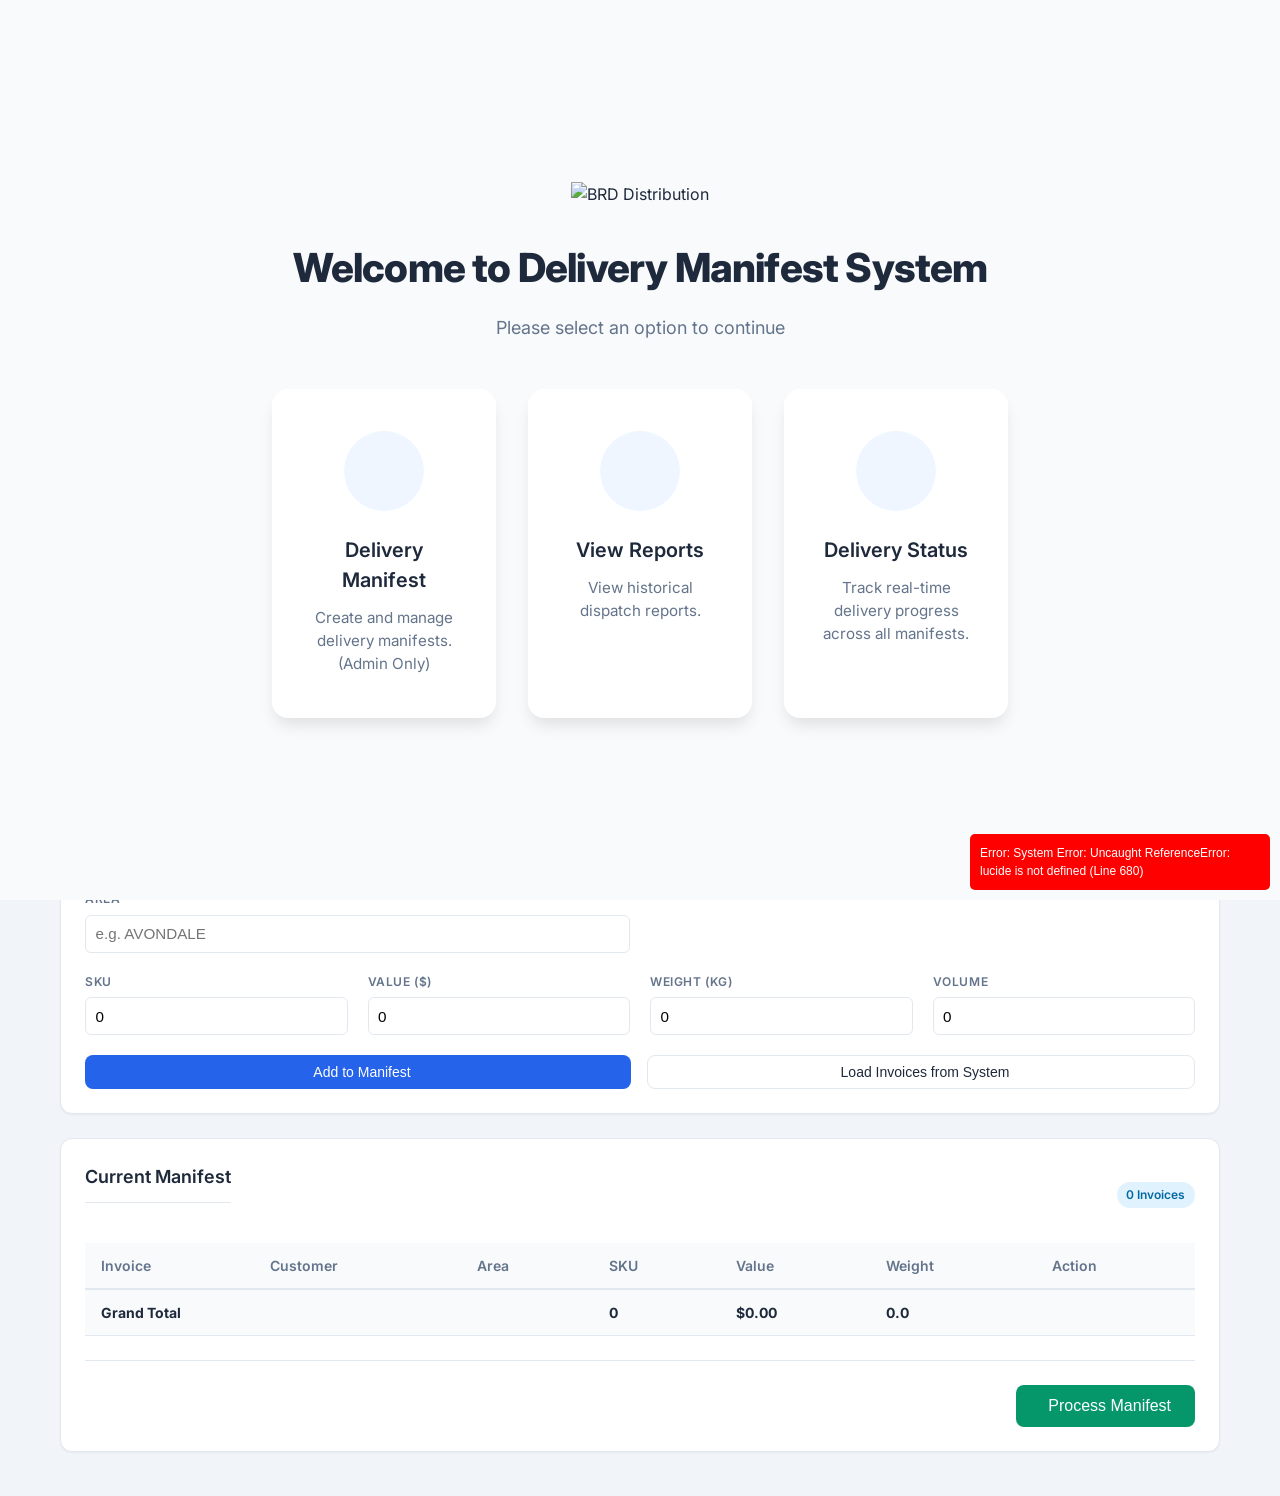
==== index.html @ 80045d3e "feat: add delivery_mode to customer routes and bulk manifest confirm Phase 2 — delivery_mode (INTERN" ====
<!DOCTYPE html>
<html lang="en">

<head>
    <meta charset="UTF-8">
    <meta name="viewport" content="width=device-width, initial-scale=1.0">
    <title>Delivery Manifest System</title>
    <!-- Modern Font -->
    <link rel="preconnect" href="https://fonts.googleapis.com">
    <link rel="preconnect" href="https://fonts.gstatic.com" crossorigin>
    <link href="https://fonts.googleapis.com/css2?family=Inter:wght@400;500;600;700&display=swap" rel="stylesheet">
    <!-- ExcelJS Library -->
    <script src="https://cdnjs.cloudflare.com/ajax/libs/exceljs/4.3.0/exceljs.min.js"></script>
    <!-- Icons -->
    <script src="https://unpkg.com/lucide@latest"></script>
    <!-- Custom Styles -->
    <link rel="stylesheet" href="style.css">
    <link rel="stylesheet" href="dev_mode.css">
</head>

<body>
    <div class="app-container">
        <header class="app-header">
            <div class="header-content branding">
                <div class="logo-box">
                    <img src="logo.png" alt="Company Logo" class="logo-img">
                </div>
                <div class="title-box">
                    <h1>BRD DISTRIBUTION</h1>
                    <span class="subtitle">Delivery Manifest System</span>
                </div>
            </div>
            <div class="header-actions">
                <button id="settings-btn" class="btn btn-secondary" onclick="window.location.href='settings.html'">
                    <i data-lucide="settings"></i> Settings
                </button>
                <button id="dispatch-report-btn" class="btn btn-secondary">
                    <i data-lucide="truck"></i> Dispatch Report
                </button>
                <button id="outstanding-orders-btn" class="btn btn-secondary">
                    <i data-lucide="alert-circle"></i> Outstanding Orders
                </button>
                <button id="delivery-status-btn" class="btn btn-secondary"
                        onclick="window.location.href='delivery_status.html'">
                    <i data-lucide="map-pin"></i> Delivery Status
                </button>
                <button id="view-reports-btn" class="btn btn-secondary">
                    <i data-lucide="file-bar-chart-2"></i> View Reports
                </button>
                <button id="reset-btn" class="btn btn-danger">
                    <i data-lucide="refresh-cw"></i> Reset System
                </button>
                <button id="logout-btn" class="btn btn-secondary">
                    <i data-lucide="log-out"></i> Logout
                </button>
            </div>
        </header>

        <main class="main-content">
            <!-- Header Information Section -->
            <section class="card form-section">
                <h2><i data-lucide="file-spreadsheet"></i> Route Details</h2>
                <div class="grid-form">
                    <div class="form-group">
                        <label for="manifest-number">Manifest Number</label>
                        <input type="text" id="manifest-number" readonly class="auto-generated">
                    </div>
                    <div class="form-group">
                        <label for="date">Date</label>
                        <input type="date" id="date">
                    </div>
                    <div class="form-group">
                        <label for="reg-number">Registration #</label>
                        <select id="reg-number">
                            <option value="">Select Truck</option>
                        </select>
                    </div>
                    <div class="form-group" style="align-self: end;">
                        <button id="load-invoices-btn" class="btn btn-primary" type="button">
                            <i data-lucide="file-search"></i> Load Invoices
                        </button>
                    </div>
                </div>

                <div class="grid-form three-col">
                    <div class="form-group">
                        <label for="driver">Driver Name</label>
                        <select id="driver">
                            <option value="">Select Driver</option>
                        </select>
                    </div>
                    <div class="form-group">
                        <label for="assistant">Assistant Name</label>
                        <select id="assistant">
                            <option value="">Select Assistant</option>
                        </select>
                    </div>
                    <div class="form-group">
                        <label for="checker">Checker Name</label>
                        <select id="checker">
                            <option value="">Select Checker</option>
                        </select>
                    </div>
                </div>

                <div class="grid-form four-col">
                    <div class="form-group">
                        <label for="pallets-brown">Pallets (Brown)</label>
                        <input type="number" id="pallets-brown" value="0">
                    </div>
                    <div class="form-group">
                        <label for="pallets-blue">Pallets (Blue)</label>
                        <input type="number" id="pallets-blue" value="0">
                    </div>
                    <div class="form-group">
                        <label for="crates">Crates</label>
                        <input type="number" id="crates" value="0">
                    </div>
                    <div class="form-group">
                        <label for="mileage">Mileage</label>
                        <input type="number" id="mileage" value="0">
                    </div>
                </div>
            </section>

            <!-- Add Order Section -->
            <section class="card form-section">
                <h2><i data-lucide="package-plus"></i> Add Invoice / Order</h2>
                <div class="grid-form">
                    <div class="form-group">
                        <label for="invoice-number">Invoice #</label>
                        <input type="text" id="invoice-number" placeholder="Invoice Number">
                    </div>
                    <div class="form-group">
                        <label for="order-number-manual">Order #</label>
                        <input type="text" id="order-number-manual" placeholder="Order Number">
                    </div>
                    <div class="form-group">
                        <label for="invoice-date-manual">Invoice Date</label>
                        <input type="date" id="invoice-date-manual">
                    </div>
                    <div class="form-group">
                        <label for="customer-name">Customer Name</label>
                        <input type="text" id="customer-name" placeholder="Customer Name">
                    </div>
                    <div class="form-group">
                        <label for="order-area">Area</label>
                        <input type="text" id="order-area" placeholder="e.g. AVONDALE">
                    </div>
                </div>
                <div class="grid-form four-col">
                    <div class="form-group">
                        <label for="sku">SKU</label>
                        <input type="number" id="sku" value="0">
                    </div>
                    <div class="form-group">
                        <label for="order-value">Value ($)</label>
                        <input type="number" id="order-value" value="0" step="0.01">
                    </div>
                    <div class="form-group">
                        <label for="weight">Weight (kg)</label>
                        <input type="number" id="weight" value="0" step="0.1">
                    </div>
                    <div class="form-group">
                        <label for="volume">Volume</label>
                        <input type="number" id="volume" value="0" step="0.01">
                    </div>
                </div>
                <div class="button-row">
                    <button id="add-order-btn" class="btn btn-primary">
                        <i data-lucide="plus"></i> Add to Manifest
                    </button>
                    <button id="load-invoices-btn-2" class="btn btn-secondary">
                        <i data-lucide="file-search"></i> Load Invoices from System
                    </button>
                </div>
            </section>

            <!-- Manifest Preview Section -->
            <section class="card preview-section">
                <div class="section-header">
                    <h2>Current Manifest</h2>
                    <span class="badge" id="order-count">0 Invoices</span>
                </div>

                <div class="table-container">
                    <table id="manifest-table">
                        <thead>
                            <tr>
                                <th>Invoice</th>
                                <th>Customer</th>
                                <th>Area</th>
                                <th>SKU</th>
                                <th>Value</th>
                                <th>Weight</th>
                                <th>Action</th>
                            </tr>
                        </thead>
                        <tbody>
                            <!-- Rows will be added here dynamically -->
                        </tbody>
                        <tfoot>
                            <tr class="total-row">
                                <td colspan="3">Grand Total</td>
                                <td id="total-sku">0</td>
                                <td id="total-value">$0.00</td>
                                <td id="total-weight">0</td>
                                <td></td>
                            </tr>
                        </tfoot>
                    </table>
                </div>

                <div class="actions-bar">
                    <button id="print-btn" class="btn btn-success large">
                        <i data-lucide="file-check"></i> Process Manifest
                    </button>
                </div>
            </section>
        </main>

        <!-- Dispatch Report Modal -->
        <div id="reports-modal" class="modal hidden">
            <div class="modal-content modal-large">
                <div class="modal-header">
                    <h2><i data-lucide="file-bar-chart-2"></i> Dispatch Report</h2>
                    <button id="close-modal-btn" class="btn-icon"><i data-lucide="x"></i></button>
                </div>
                <div class="modal-body">
                    <div class="date-range-controls">
                        <div class="date-range-group">
                            <div class="form-group">
                                <label for="report-date-from">From Date</label>
                                <input type="date" id="report-date-from">
                            </div>
                            <div class="form-group">
                                <label for="report-date-to">To Date</label>
                                <input type="date" id="report-date-to">
                            </div>
                            <div class="form-group">
                                <label for="report-route-filter">Route</label>
                                <select id="report-route-filter">
                                    <option value="">All Routes</option>
                                </select>
                            </div>
                            <button id="filter-btn" class="btn btn-primary">
                                <i data-lucide="search"></i> Generate Report
                            </button>
                        </div>
                    </div>
                    <div class="report-view-toggle">
                        <button id="view-dispatched-btn" class="btn btn-secondary active">
                            <i data-lucide="truck"></i> Dispatched Orders
                        </button>
                        <button id="view-outstanding-btn" class="btn btn-secondary">
                            <i data-lucide="alert-circle"></i> Outstanding Orders
                        </button>
                    </div>
                    <div id="report-summary" class="report-summary hidden">
                        <!-- Summary will be inserted here -->
                    </div>
                    <div class="search-filter-container">
                        <div class="search-input-wrapper">
                            <i data-lucide="search"></i>
                            <input type="text" id="report-search"
                                placeholder="Search by invoice number or customer name...">
                            <button id="clear-search-btn" class="btn-icon clear-search hidden">
                                <i data-lucide="x"></i>
                            </button>
                        </div>
                    </div>
                    <div class="table-container">
                        <table id="reports-table">
                            <thead>
                                <tr>
                                    <th>Invoice #</th>
                                    <th>Order #</th>
                                    <th>Manifest #</th>
                                    <th>Truck Reg</th>
                                    <th>Customer Name</th>
                                    <th>Customer #</th>
                                    <th>Invoice Date</th>
                                    <th>Date Dispatched</th>
                                    <th>Driver Name</th>
                                    <th>Driver Assistant</th>
                                    <th>Checker Name</th>
                                </tr>
                            </thead>
                            <tbody id="reports-list">
                                <!-- Reports loaded here -->
                            </tbody>
                        </table>
                    </div>
                </div>
                <div class="modal-actions">
                    <span id="report-count">0 invoices found</span>
                    <div class="action-buttons">

                        <button id="export-report-btn" class="btn btn-success">
                            <i data-lucide="file-spreadsheet"></i> Export to Excel
                        </button>
                    </div>
                </div>
            </div>
        </div>

    </div>

    <!-- Invoice Selection Modal -->
    <div id="invoice-modal" class="modal hidden">
        <div class="modal-content modal-large">
            <div class="modal-header">
                <h2><i data-lucide="file-stack"></i> Available Invoices</h2>
                <button id="close-invoice-modal-btn" class="btn-icon"><i data-lucide="x"></i></button>
            </div>
            <div class="modal-body">
                <div class="modal-info">
                    <span id="invoice-area-label">Area: All</span>
                    <div class="invoice-filter-group">
                        <label for="invoice-route-filter">Route:</label>
                        <select id="invoice-route-filter">
                            <option value="">All Routes</option>
                        </select>
                    </div>
                    <button id="refresh-invoices-btn" class="btn btn-secondary">
                        <i data-lucide="refresh-cw"></i> Refresh
                    </button>
                </div>
                <div class="search-filter-container">
                    <div class="search-input-wrapper">
                        <i data-lucide="search"></i>
                        <input type="text" id="invoice-search" placeholder="Search by Invoice, Order # or Customer...">
                        <button id="clear-invoice-search-btn" class="btn-icon clear-search hidden">
                            <i data-lucide="x"></i>
                        </button>
                    </div>
                </div>
                <div class="table-container">
                    <table id="invoice-select-table">
                        <thead>
                            <tr>
                                <th><input type="checkbox" id="select-all-invoices"></th>
                                <th>Invoice #</th>
                                <th>Order #</th>
                                <th>Invoice Date</th>
                                <th>Customer</th>
                                <th>Total Value</th>
                                <th>Date Processed</th>
                            </tr>
                        </thead>
                        <tbody id="invoice-select-list">
                            <!-- Invoices loaded here -->
                        </tbody>
                    </table>
                </div>
                <div class="modal-actions">
                    <span id="selected-count">0 selected</span>
                    <button id="add-selected-btn" class="btn btn-primary">
                        <i data-lucide="plus"></i> Add Selected to Manifest
                    </button>
                </div>
            </div>
        </div>
    </div>

    <!-- Manifest Preview Modal -->
    <div id="preview-modal" class="modal hidden">
        <div class="modal-content modal-large">
            <div class="modal-header">
                <h2><i data-lucide="file-check"></i> Manifest Preview</h2>
                <button id="close-preview-modal-btn" class="btn-icon"><i data-lucide="x"></i></button>
            </div>
            <div class="modal-body">
                <div class="preview-section">
                    <h3>Manifest Details</h3>
                    <div class="preview-grid">
                        <div class="preview-item">
                            <span class="preview-label">Manifest Number:</span>
                            <span class="preview-value" id="preview-manifest-number"></span>
                        </div>
                        <div class="preview-item">
                            <span class="preview-label">Date:</span>
                            <span class="preview-value" id="preview-date"></span>
                        </div>
                        <div class="preview-item">
                            <span class="preview-label">Registration #:</span>
                            <span class="preview-value" id="preview-reg-number"></span>
                        </div>
                        <div class="preview-item">
                            <span class="preview-label">Driver:</span>
                            <span class="preview-value" id="preview-driver"></span>
                        </div>
                        <div class="preview-item">
                            <span class="preview-label">Assistant:</span>
                            <span class="preview-value" id="preview-assistant"></span>
                        </div>
                        <div class="preview-item">
                            <span class="preview-label">Checker:</span>
                            <span class="preview-value" id="preview-checker"></span>
                        </div>
                        <div class="preview-item">
                            <span class="preview-label">Mileage:</span>
                            <span class="preview-value" id="preview-mileage"></span>
                        </div>
                        <div class="preview-item">
                            <span class="preview-label">Pallets (Brown):</span>
                            <span class="preview-value" id="preview-pallets-brown"></span>
                        </div>
                        <div class="preview-item">
                            <span class="preview-label">Pallets (Blue):</span>
                            <span class="preview-value" id="preview-pallets-blue"></span>
                        </div>
                        <div class="preview-item">
                            <span class="preview-label">Crates:</span>
                            <span class="preview-value" id="preview-crates"></span>
                        </div>
                        <div class="preview-item">
                            <span class="preview-label">Number of Invoices:</span>
                            <span class="preview-value" id="preview-invoice-count"></span>
                        </div>
                    </div>
                </div>

                <div class="preview-section">
                    <h3>Invoice List</h3>
                    <div class="table-container">
                        <table id="preview-table">
                            <thead>
                                <tr>
                                    <th>Invoice</th>
                                    <th>Customer</th>
                                    <th>Area</th>
                                    <th>SKU</th>
                                    <th>Value</th>
                                    <th>Weight</th>
                                </tr>
                            </thead>
                            <tbody id="preview-orders-list">
                                <!-- Orders will be loaded here -->
                            </tbody>
                            <tfoot>
                                <tr class="total-row">
                                    <td colspan="3">Grand Total</td>
                                    <td id="preview-total-sku">0</td>
                                    <td id="preview-total-value">$0.00</td>
                                    <td id="preview-total-weight">0</td>
                                </tr>
                            </tfoot>
                        </table>
                    </div>
                </div>
            </div>
            <div class="modal-actions">
                <button id="cancel-print-btn" class="btn btn-secondary">
                    <i data-lucide="x"></i> Cancel
                </button>
                <button id="confirm-print-btn" class="btn btn-success">
                    <i data-lucide="printer"></i> Confirm & Print Manifest
                </button>
            </div>
        </div>
    </div>


        <!-- Manual Entry / Restore Modal -->
        <div id="manual-entry-modal" class="modal hidden">
            <div class="modal-content modal-medium">
                <div class="modal-header">
                    <h2><i data-lucide="keyboard"></i> Manual Entry / Restore</h2>
                    <button id="close-manual-modal-btn" class="btn-icon"><i data-lucide="x"></i></button>
                </div>
                <div class="modal-body">
                    <!-- Tabs -->
                    <div class="settings-tabs">
                        <button class="settings-tab active" id="tab-manual-entry-btn">Manual Entry</button>
                        <button class="settings-tab" id="tab-restore-history-btn">Restore History</button>
                    </div>

                    <!-- Manual Entry Form -->
                    <div id="manual-entry-view" class="active">
                        <div class="alert-box info">
                            <i data-lucide="info"></i>
                            <span>Use this to add an invoice that wasn't scanned automatically.</span>
                        </div>
                        <div class="grid-form">
                            <div class="form-group">
                                <label for="manual-invoice-number">Invoice Number *</label>
                                <input type="text" id="manual-invoice-number" placeholder="e.g. INV12345">
                            </div>
                            <div class="form-group">
                                <label for="manual-order-number">Order Number *</label>
                                <input type="text" id="manual-order-number" placeholder="e.g. ORD9876">
                            </div>
                            <div class="form-group">
                                <label for="manual-customer-name">Customer Name *</label>
                                <input type="text" id="manual-customer-name" placeholder="e.g. SHOPRITE">
                            </div>
                            <div class="form-group">
                                <label for="manual-customer-number">Customer Account #</label>
                                <input type="text" id="manual-customer-number" placeholder="e.g. C12345">
                            </div>
                            <div class="form-group">
                                <label for="manual-total-value">Total Value *</label>
                                <input type="number" id="manual-total-value" placeholder="0.00" step="0.01">
                            </div>
                            <div class="form-group">
                                <label for="manual-area">Area</label>
                                <input type="text" id="manual-area" placeholder="Optional">
                            </div>
                        </div>
                        <div class="modal-actions" style="justify-content: flex-end; margin-top: 1rem;">
                            <button id="submit-manual-entry-btn" class="btn btn-primary">
                                <i data-lucide="plus"></i> Add Invoice
                            </button>
                        </div>
                    </div>

                    <!-- Restore History View -->
                    <div id="restore-history-view" class="hidden">
                        <div class="alert-box info">
                            <i data-lucide="info"></i>
                            <span>Search for dispatched invoices to put back into the pending list.</span>
                        </div>

                        <div class="search-input-wrapper" style="margin-bottom: 1rem;">
                            <i data-lucide="search"></i>
                            <input type="text" id="restore-search-input"
                                placeholder="Search by Invoice, Manifest, or Customer...">
                        </div>

                        <div class="table-container" style="max-height: 300px;">
                            <table id="restore-table">
                                <thead>
                                    <tr>
                                        <th><input type="checkbox" id="restore-select-all"></th>
                                        <th>Invoice #</th>
                                        <th>Customer</th>
                                        <th>Status</th>
                                        <th>Date</th>
                                    </tr>
                                </thead>
                                <tbody id="restore-list">
                                    <!-- Results go here -->
                                </tbody>
                            </table>
                        </div>

                        <div class="modal-actions">
                            <button id="restore-btn" class="btn btn-primary" disabled>
                                <i data-lucide="rotate-ccw"></i> Restore Selected
                            </button>
                        </div>
                    </div>
                </div>
            </div>
        </div>
    </div>
    </div>

    <!-- Landing Page Overlay -->
    <div id="landing-overlay" class="landing-overlay">
        <div class="landing-content">
            <div class="landing-logo">
                <img src="logo.png" alt="BRD Distribution">
            </div>
            <h1>Welcome to Delivery Manifest System</h1>
            <p>Please select an option to continue</p>

            <div class="landing-actions">
                <div class="landing-card" id="landing-manifest-btn">
                    <div class="icon-box">
                        <i data-lucide="truck"></i>
                    </div>
                    <h3>Delivery Manifest</h3>
                    <p>Create and manage delivery manifests. (Admin Only)</p>
                </div>

                <div class="landing-card" id="landing-report-btn">
                    <div class="icon-box">
                        <i data-lucide="file-bar-chart-2"></i>
                    </div>
                    <h3>View Reports</h3>
                    <p>View historical dispatch reports.</p>
                </div>

                <div class="landing-card" id="landing-delivery-btn"
                     onclick="window.location.href='delivery_status.html'">
                    <div class="icon-box">
                        <i data-lucide="map-pin"></i>
                    </div>
                    <h3>Delivery Status</h3>
                    <p>Track real-time delivery progress across all manifests.</p>
                </div>
            </div>
        </div>
    </div>

    <!-- Admin Login Modal -->
    <div id="login-modal" class="modal hidden" style="z-index: 10001;">
        <div class="modal-content modal-small">
            <div class="modal-header">
                <h2><i data-lucide="lock"></i> User Login</h2>
                <button id="close-login-btn" class="btn-icon"><i data-lucide="x"></i></button>
            </div>
            <div class="modal-body">
                <div class="form-group">
                    <label for="login-username">Username</label>
                    <input type="text" id="login-username" placeholder="Username" autocomplete="username">
                </div>
                <div class="form-group">
                    <label for="login-password">Password</label>
                    <input type="password" id="login-password" placeholder="Password" autocomplete="current-password">
                    <p id="login-error" class="error-text hidden">Incorrect username or password</p>
                    <p id="access-error" class="error-text hidden">Access denied for this area</p>
                </div>
            </div>
            <div class="modal-actions">
                <button id="login-submit-btn" class="btn btn-primary full-width">
                    Login
                </button>
            </div>
        </div>
    </div>

    <!-- Export Options Modal -->
    <div id="export-options-modal" class="modal hidden" style="z-index: 10002;">
        <div class="modal-content modal-small">
            <div class="modal-header">
                <h2><i data-lucide="share"></i> Export Options</h2>
                <button id="close-export-options-btn" class="btn-icon"><i data-lucide="x"></i></button>
            </div>
            <div class="modal-body">
                <p>How would you like to export this report?</p>
                <div class="export-options-grid" style="display: flex; gap: 1rem; margin-top: 1rem;">
                    <button id="export-download-btn" class="landing-card"
                        style="padding: 1.5rem; text-align: center; flex: 1; cursor: pointer; border: 1px solid #e2e8f0;">
                        <div class="icon-box" style="margin: 0 auto 1rem auto; background-color: #f1f5f9;">
                            <i data-lucide="download" style="color: var(--primary-color);"></i>
                        </div>
                        <h3>Download Excel</h3>
                    </button>
                    <button id="export-print-preview-btn" class="landing-card"
                        style="padding: 1.5rem; text-align: center; flex: 1; cursor: pointer; border: 1px solid #e2e8f0;">
                        <div class="icon-box" style="margin: 0 auto 1rem auto; background-color: #f1f5f9;">
                            <i data-lucide="printer" style="color: var(--primary-color);"></i>
                        </div>
                        <h3>Print Report</h3>
                    </button>
                </div>
            </div>
        </div>
    </div>

    <!-- Report Print Preview Modal -->
    <div id="report-preview-modal" class="modal hidden" style="z-index: 10003;">
        <div class="modal-content modal-large">
            <div class="modal-header">
                <h2><i data-lucide="printer"></i> Print Preview</h2>
                <button id="close-report-preview-btn" class="btn-icon"><i data-lucide="x"></i></button>
            </div>
            <div class="modal-body"
                style="background-color: #f8fafc; padding: 2rem; overflow-y: auto; max-height: 80vh;">
                <!-- Printable Content -->
                <div id="printable-report-content" class="printable-sheet">
                    <!-- Report will be rendered here -->
                </div>
            </div>
            <div class="modal-actions">
                <button id="cancel-report-print-btn" class="btn btn-secondary">Cancel</button>
                <button id="confirm-report-print-btn" class="btn btn-primary">
                    <i data-lucide="printer"></i> Print
                </button>
            </div>
        </div>
    </div>

    <script src="auth.js"></script>
    <script src="script.js?v=4"></script>
    <script>
        lucide.createIcons();
    </script>
</body>

</html>
---- style.css ----
:root {
    --primary-color: #2563eb;
    --primary-hover: #1d4ed8;
    --secondary-color: #64748b;
    --success-color: #059669;
    --danger-color: #dc2626;
    --text-dark: #1e293b;
    --text-light: #64748b;
    --bg-color: #f1f5f9;
    --card-bg: #ffffff;
    --border-color: #e2e8f0;
    --shadow-sm: 0 1px 2px 0 rgb(0 0 0 / 0.05);
    --shadow-md: 0 4px 6px -1px rgb(0 0 0 / 0.1), 0 2px 4px -2px rgb(0 0 0 / 0.1);
}

* {
    box-sizing: border-box;
    margin: 0;
    padding: 0;
}

body {
    font-family: 'Inter', sans-serif;
    background-color: var(--bg-color);
    color: var(--text-dark);
    line-height: 1.5;
}

.app-container {
    max-width: 1200px;
    margin: 0 auto;
    padding: 20px;
}

/* Header */
.app-header {
    display: flex;
    justify-content: space-between;
    align-items: center;
    margin-bottom: 2rem;
    background-color: var(--card-bg);
    padding: 1rem 1.5rem;
    border-radius: 0.75rem;
    box-shadow: var(--shadow-md);
    border-left: 5px solid var(--primary-color);
}

.branding {
    display: flex;
    align-items: center;
    gap: 1rem;
}

.logo-box {
    background-color: transparent;
    padding: 0;
    border-radius: 0;
    display: flex;
    align-items: center;
    justify-content: center;
    margin-right: 1rem;
}

.logo-img {
    height: 50px;
    width: auto;
    object-fit: contain;
}

.title-box {
    display: flex;
    flex-direction: column;
}

.app-header h1 {
    font-size: 1.5rem;
    font-weight: 800;
    color: var(--text-dark);
    letter-spacing: -0.02em;
    line-height: 1.1;
}

.subtitle {
    font-size: 0.875rem;
    color: var(--text-light);
    font-weight: 500;
}


.header-actions {
    display: flex;
    gap: 1rem;
}

/* Common UI Elements */
.btn {
    display: inline-flex;
    align-items: center;
    gap: 0.5rem;
    padding: 0.5rem 1rem;
    border-radius: 0.5rem;
    font-weight: 500;
    font-size: 0.875rem;
    cursor: pointer;
    border: none;
    transition: all 0.2s;
}

.btn-primary {
    background-color: var(--primary-color);
    color: white;
}

.btn-primary:hover {
    background-color: var(--primary-hover);
}

.btn-secondary {
    background-color: white;
    border: 1px solid var(--border-color);
    color: var(--text-dark);
}

.btn-secondary:hover {
    background-color: var(--bg-color);
}

.btn-success {
    background-color: var(--success-color);
    color: white;
}

.btn-danger {
    background-color: white;
    border: 1px solid var(--danger-color);
    color: var(--danger-color);
}

.btn-danger:hover {
    background-color: #fee2e2;
}

.btn-icon {
    background: none;
    border: none;
    cursor: pointer;
    color: var(--text-light);
}

.btn-icon:hover {
    color: var(--text-dark);
}

.full-width {
    width: 100%;
    justify-content: center;
}

.large {
    padding: 0.75rem 1.5rem;
    font-size: 1rem;
}

.card {
    background-color: var(--card-bg);
    border-radius: 0.75rem;
    padding: 1.5rem;
    margin-bottom: 1.5rem;
    box-shadow: var(--shadow-sm);
    border: 1px solid var(--border-color);
}

h2 {
    display: flex;
    align-items: center;
    gap: 0.75rem;
    margin-bottom: 1.5rem;
    font-size: 1.125rem;
    font-weight: 600;
    color: var(--text-dark);
    padding-bottom: 0.75rem;
    border-bottom: 1px solid var(--border-color);
}

/* Forms */
.grid-form {
    display: grid;
    grid-template-columns: repeat(2, 1fr);
    gap: 1.25rem;
    margin-bottom: 1.25rem;
}

.grid-form.three-col {
    grid-template-columns: repeat(3, 1fr);
}

.grid-form.four-col {
    grid-template-columns: repeat(4, 1fr);
}

@media (max-width: 768px) {

    .grid-form,
    .grid-form.three-col,
    .grid-form.four-col {
        grid-template-columns: 1fr;
    }
}

.form-group {
    display: flex;
    flex-direction: column;
    gap: 0.4rem;
}

label {
    font-size: 0.75rem;
    font-weight: 600;
    color: var(--text-light);
    text-transform: uppercase;
    letter-spacing: 0.05em;
}

input {
    padding: 0.6rem;
    border-radius: 0.375rem;
    border: 1px solid var(--border-color);
    font-size: 0.95rem;
    transition: border-color 0.2s;
}

input:focus {
    outline: none;
    border-color: var(--primary-color);
    box-shadow: 0 0 0 3px rgba(37, 99, 235, 0.1);
}

/* Table */
.table-container {
    overflow-x: auto;
    overflow-y: auto;
    flex: 1;
    min-height: 0;
}

table {
    width: 100%;
    border-collapse: collapse;
    font-size: 0.875rem;
}

th,
td {
    padding: 0.75rem 1rem;
    text-align: left;
    border-bottom: 1px solid var(--border-color);
}

th {
    background-color: #f8fafc;
    color: var(--text-light);
    font-weight: 600;
}

td {
    color: var(--text-dark);
}

.total-row td {
    background-color: #f8fafc;
    font-weight: 700;
    border-top: 2px solid var(--border-color);
}

.badge {
    background-color: #e0f2fe;
    color: #0369a1;
    padding: 0.25rem 0.6rem;
    border-radius: 9999px;
    font-size: 0.75rem;
    font-weight: 600;
}

.section-header {
    display: flex;
    justify-content: space-between;
    align-items: center;
    margin-bottom: 1rem;
}

.actions-bar {
    display: flex;
    justify-content: flex-end;
    margin-top: 1.5rem;
    padding-top: 1.5rem;
    border-top: 1px solid var(--border-color);
}

/* Modal */
.modal {
    position: fixed;
    top: 0;
    left: 0;
    width: 100%;
    height: 100%;
    background-color: rgba(0, 0, 0, 0.5);
    display: flex;
    justify-content: center;
    align-items: center;
    z-index: 1000;
    opacity: 0;
    visibility: hidden;
    transition: all 0.3s;
}

.modal.visible {
    opacity: 1;
    visibility: visible;
}

.modal-content {
    background-color: white;
    border-radius: 0.75rem;
    width: 90%;
    max-width: 900px;
    max-height: 90vh;
    padding: 0;
    /* Removing padding from container to handle scroll areas better */
    box-shadow: var(--shadow-md);
    display: flex;
    flex-direction: column;
}

.modal-header {
    display: flex;
    justify-content: space-between;
    align-items: center;
    padding: 0.75rem 1.5rem;
    /* Compact padding */
    border-bottom: 1px solid var(--border-color);
    flex-shrink: 0;
}

.modal-body {
    padding: 0.75rem 1.5rem;
    /* Compact padding */
    overflow-y: auto;
    /* Allow scrolling */
    display: flex;
    flex-direction: column;
    flex: 1;
    min-height: 0;
}

.hidden {
    display: none;
}

.filter-controls {
    display: flex;
    gap: 1rem;
    align-items: center;
    margin-bottom: 1rem;
}

.alert-box {
    background-color: #f0fdf4;
    border: 1px solid #bbf7d0;
    color: #166534;
    padding: 1rem;
    border-radius: 0.5rem;
    margin-bottom: 1rem;
    font-size: 1.1rem;
    display: flex;
    align-items: center;
    gap: 0.5rem;
}

/* Input Group - for select + button combos */
.input-group {
    display: flex;
    gap: 0.5rem;
    align-items: stretch;
}

.input-group select {
    flex: 1;
}

.input-group .btn {
    white-space: nowrap;
}

/* Select Styling */
select {
    padding: 0.6rem;
    border-radius: 0.375rem;
    border: 1px solid var(--border-color);
    font-size: 0.95rem;
    background-color: white;
    cursor: pointer;
    transition: border-color 0.2s;
}

select:focus {
    outline: none;
    border-color: var(--primary-color);
    box-shadow: 0 0 0 3px rgba(37, 99, 235, 0.1);
}

/* Large Modal - Full Window Style */
.modal-large {
    width: 99%;
    max-width: 99vw;
    height: 98vh;
    max-height: 98vh;
}

/* Small Modal - Login Style */
.modal-small {
    max-width: 480px;
}

/* Medium Modal - Settings Style - FORCED OVERRIDE */
#manual-entry-modal .modal-content,
.modal-medium {
    width: 95% !important;
    max-width: 1600px !important;
    height: 92vh !important;
    max-height: 92vh !important;
}

/* Modal Info Bar */
.modal-info {
    display: flex;
    justify-content: space-between;
    align-items: center;
    margin-bottom: 1rem;
    padding: 0.75rem 1rem;
    background-color: var(--bg-color);
    border-radius: 0.5rem;
}

.modal-info span {
    font-weight: 600;
    color: var(--text-dark);
}

/* Modal Actions Footer */
.modal-actions {
    display: flex;
    justify-content: space-between;
    align-items: center;
    padding: 0.75rem 1.5rem 1rem;
    /* Compact padding */
    border-top: 1px solid var(--border-color);
    flex-shrink: 0;
    margin-top: 0;
    /* Remove margin as it is now separate */
}

.action-buttons {
    display: flex;
    gap: 0.75rem;
}

#selected-count {
    font-weight: 500;
    color: var(--text-light);
}

/* Checkbox Styling */
input[type="checkbox"] {
    width: 1.1rem;
    height: 1.1rem;
    cursor: pointer;
    accent-color: var(--primary-color);
}

/* Invoice Select Table Sticky Header */
#invoice-select-table th {
    position: sticky;
    top: 0;
    background-color: #f1f5f9;
    /* Slate-100 */
    z-index: 10;
    box-shadow: 0 1px 2px rgba(0, 0, 0, 0.1);
    /* Optional: Visual separation */
}

/* Table row hover for selection */
#invoice-select-table tbody tr:hover {
    background-color: #f8fafc;
}

#invoice-select-table tbody tr.selected {
    background-color: #eff6ff;
}

/* Auto-generated fields styling */
input.auto-generated {
    background-color: #f0f9ff;
    border-color: #0ea5e9;
    color: var(--primary-color);
    font-weight: 600;
    cursor: not-allowed;
}

input.auto-generated:focus {
    box-shadow: none;
}

/* Button row for side-by-side buttons */
.button-row {
    display: flex;
    gap: 1rem;
    margin-top: 1.25rem;
}

.button-row .btn {
    flex: 1;
    justify-content: center;
}

@media (max-width: 768px) {
    .button-row {
        flex-direction: column;
    }
}

/* Date Range Controls */
.date-range-controls {
    background-color: var(--bg-color);
    padding: 0.5rem 1rem;
    /* Compact padding */
    border-radius: 0.5rem;
    margin-bottom: 0.5rem;
    /* Reduced margin */
}

.date-range-group {
    display: flex;
    gap: 1rem;
    align-items: flex-end;
    flex-wrap: wrap;
}

.date-range-group .form-group {
    flex: 1;
    min-width: 150px;
}

.date-range-group .btn {
    height: fit-content;
    white-space: nowrap;
}

/* Report Summary */
.report-summary {
    background: linear-gradient(135deg, #0ea5e9 0%, #2563eb 100%);
    color: white;
    padding: 0.5rem 1.25rem;
    /* Compact padding */
    border-radius: 0.5rem;
    margin-bottom: 0.5rem;
    /* Reduced margin */
    display: flex;
    justify-content: space-between;
    align-items: center;
}

.report-summary.hidden {
    display: none;
}

.report-summary-text {
    font-size: 1rem;
    font-weight: 500;
}

.report-summary-count {
    font-size: 1.25rem;
    /* Slightly smaller font */
    font-weight: 700;
}

/* Dispatch Report Table Enhancements */
#reports-table {
    font-size: 0.8rem;
    /* Smaller font for dense data */
}

#reports-table th {
    position: sticky;
    top: 0;
    background-color: #f8fafc;
    z-index: 10;
    padding: 0.4rem 0.5rem;
    /* Very compact header */
    white-space: nowrap;
}

#reports-table td {
    vertical-align: middle;
    padding: 0.35rem 0.5rem;
    /* Very compact rows */
}

/* Export button hover effect */
#export-report-btn:hover {
    transform: translateY(-1px);
    box-shadow: 0 4px 6px -1px rgb(0 0 0 / 0.1);
}

@media (max-width: 768px) {
    .date-range-group {
        flex-direction: column;
    }

    .date-range-group .form-group {
        width: 100%;
    }

    .date-range-group .btn {
        width: 100%;
        justify-content: center;
    }
}

/* Report View Toggle */
.report-view-toggle {
    display: flex;
    gap: 0.5rem;
    margin-bottom: 0.5rem;
}

.report-view-toggle .btn {
    flex: 1;
    display: flex;
    align-items: center;
    justify-content: center;
    gap: 0.5rem;
}

.report-view-toggle .btn.active {
    background-color: var(--primary-color);
    color: white;
    border-color: var(--primary-color);
}

/* Search Filter */
.search-filter-container {
    margin-bottom: 0.5rem;
    /* Reduced margin */
}

.search-input-wrapper {
    position: relative;
    display: flex;
    align-items: center;
    background-color: white;
    border: 2px solid #cbd5e1;
    /* Stronger border */
    border-radius: 0.5rem;
    padding: 0.5rem 0.75rem;
    transition: all 0.2s;
    box-shadow: 0 4px 6px -1px rgba(0, 0, 0, 0.1), 0 2px 4px -1px rgba(0, 0, 0, 0.06);
    /* Illuminated effect */
}

.search-input-wrapper:focus-within {
    border-color: var(--primary-color);
    box-shadow: 0 0 0 4px rgba(37, 99, 235, 0.2), 0 4px 6px -1px rgba(0, 0, 0, 0.1);
    /* Stronger glow */
}

.search-input-wrapper:hover {
    border-color: #94a3b8;
    /* Darker on hover */
}

.search-input-wrapper i {
    color: var(--text-light);
    margin-right: 0.5rem;
    width: 18px;
    height: 18px;
}

.search-input-wrapper input {
    flex: 1;
    border: none;
    padding: 0;
    font-size: 0.95rem;
}

.search-input-wrapper input:focus {
    outline: none;
    box-shadow: none;
    border: none;
}

.search-input-wrapper .clear-search {
    margin-left: 0.5rem;
    padding: 0.25rem;
}

.search-input-wrapper .clear-search.hidden {
    display: none;
}

/* Preview Modal Styling */
.preview-section {
    margin-bottom: 1.5rem;
}

.preview-section h3 {
    font-size: 1rem;
    font-weight: 600;
    color: var(--text-dark);
    margin-bottom: 1rem;
    padding-bottom: 0.5rem;
    border-bottom: 1px solid var(--border-color);
}

.preview-grid {
    display: grid;
    grid-template-columns: repeat(3, 1fr);
    gap: 1rem;
    margin-bottom: 1rem;
}

@media (max-width: 768px) {
    .preview-grid {
        grid-template-columns: repeat(2, 1fr);
    }
}

@media (max-width: 480px) {
    .preview-grid {
        grid-template-columns: 1fr;
    }
}

.preview-item {
    display: flex;
    flex-direction: column;
    gap: 0.25rem;
}

.preview-label {
    font-size: 0.75rem;
    font-weight: 600;
    color: var(--text-light);
    text-transform: uppercase;
    letter-spacing: 0.05em;
}

.preview-value {
    font-size: 0.95rem;
    font-weight: 500;
    color: var(--text-dark);
    padding: 0.5rem;
    background-color: var(--bg-color);
    border-radius: 0.375rem;
}

#preview-table {
    font-size: 0.875rem;
}

#preview-table th {
    background-color: #f8fafc;
    font-weight: 600;
}

#preview-table .total-row td {
    background-color: #f8fafc;
    font-weight: 700;
    border-top: 2px solid var(--border-color);
}

/* Settings Modal */


.settings-tabs {
    display: flex;
    gap: 0.25rem;
    margin-bottom: 1.5rem;
    border-bottom: 2px solid var(--border-color);
    padding-bottom: 0;
}

.settings-tab {
    padding: 0.75rem 1rem;
    border: none;
    background: none;
    font-size: 0.875rem;
    font-weight: 500;
    color: var(--text-light);
    cursor: pointer;
    border-bottom: 2px solid transparent;
    margin-bottom: -2px;
    transition: all 0.2s;
}

.settings-tab:hover {
    color: var(--text-dark);
    background-color: var(--bg-color);
}

.settings-tab.active {
    color: var(--primary-color);
    border-bottom-color: var(--primary-color);
}


}
}
}


/* Invoice Filter Group */
.invoice-filter-group {
    display: flex;
    align-items: center;
    gap: 0.5rem;
}

.invoice-filter-group label {
    font-size: 0.75rem;
    font-weight: 600;
    color: var(--text-light);
    text-transform: uppercase;
    margin: 0;
}

.invoice-filter-group select {
    min-width: 150px;
    padding: 0.4rem 0.75rem;
    font-size: 0.875rem;
}


/* Landing Page Styles */
.landing-overlay {
    position: fixed;
    top: 0;
    left: 0;
    width: 100%;
    height: 100%;
    background-color: #f8fafc;
    z-index: 9999;
    display: flex;
    justify-content: center;
    align-items: center;
    opacity: 1;
    transition: opacity 0.5s ease-out;
}

.landing-overlay.hidden {
    opacity: 0;
    pointer-events: none;
    z-index: -1;
}

.landing-content {
    text-align: center;
    max-width: 800px;
    padding: 2rem;
}

.landing-logo img {
    height: 80px;
    width: auto;
    margin-bottom: 2rem;
}

.landing-content h1 {
    font-size: 2.5rem;
    font-weight: 800;
    color: var(--text-dark);
    margin-bottom: 1rem;
    letter-spacing: -0.02em;
}

.landing-content p {
    font-size: 1.125rem;
    color: var(--text-light);
    margin-bottom: 3rem;
}

.landing-actions {
    display: flex;
    justify-content: center;
    gap: 2rem;
}

.landing-card {
    background-color: white;
    padding: 2.5rem 2rem;
    border-radius: 1rem;
    box-shadow: 0 10px 15px -3px rgb(0 0 0 / 0.1);
    width: 300px;
    cursor: pointer;
    transition: all 0.3s ease;
    border: 2px solid transparent;
}

.landing-card:hover {
    transform: translateY(-5px);
    box-shadow: 0 20px 25px -5px rgb(0 0 0 / 0.1);
    border-color: var(--primary-color);
}

.landing-card .icon-box {
    background-color: #eff6ff;
    width: 80px;
    height: 80px;
    border-radius: 50%;
    display: flex;
    align-items: center;
    justify-content: center;
    margin: 0 auto 1.5rem;
    color: var(--primary-color);
}

.landing-card .icon-box i {
    width: 40px;
    height: 40px;
}

.landing-card h3 {
    font-size: 1.25rem;
    font-weight: 600;
    color: var(--text-dark);
    margin-bottom: 0.75rem;
}

.landing-card p {
    font-size: 0.95rem;
    color: var(--text-light);
    margin-bottom: 0;
}

/* Guest functionality hiding */
.guest-hidden {
    display: none !important;
}

/* Error text */
.error-text {
    color: var(--danger-color);
    font-size: 0.875rem;
    margin-top: 0.5rem;
}

/* Loading Spinner Animation */
@keyframes spin {
    from {
        transform: rotate(0deg);
    }

    to {
        transform: rotate(360deg);
    }
}

.spin {
    animation: spin 1s linear infinite;
}

/* Button Loading State */
.btn:disabled {
    opacity: 0.7;
    cursor: not-allowed;
}

.btn:disabled:hover {
    transform: none;
    box-shadow: none;
}

/* Loading Overlay */
.loading-overlay {
    position: fixed;
    top: 0;
    left: 0;
    width: 100%;
    height: 100%;
    background-color: rgba(255, 255, 255, 0.8);
    display: flex;
    justify-content: center;
    align-items: center;
    z-index: 9999;
    opacity: 0;
    visibility: hidden;
    transition: all 0.3s;
}

.loading-overlay.visible {
    opacity: 1;
    visibility: visible;
}

.loading-spinner {
    display: flex;
    flex-direction: column;
    align-items: center;
    gap: 1rem;
}

.loading-spinner i {
    width: 48px;
    height: 48px;
    color: var(--primary-color);
    animation: spin 1s linear infinite;
}

.loading-spinner span {
    font-size: 1rem;
    font-weight: 500;
    color: var(--text-dark);
}

@keyframes spin {
    from {
        transform: rotate(0deg);
    }

    to {
        transform: rotate(360deg);
    }
}

.spin {
    animation: spin 1s linear infinite;
}
}

/* Print Preview Styles */
.printable-sheet {
    background: white;
    padding: 40px;
    box-shadow: 0 4px 6px -1px rgba(0, 0, 0, 0.1);
    min-height: 297mm;
    margin: 0 auto;
    width: 210mm;
    color: black;
    font-family: 'Segoe UI', system-ui, sans-serif;
}

.print-header {
    display: flex;
    justify-content: space-between;
    align-items: center;
    border-bottom: 2px solid #334155;
    padding-bottom: 20px;
    margin-bottom: 20px;
}

.print-logo img {
    height: 60px;
}

.print-info {
    text-align: right;
}

.print-table {
    width: 100%;
    border-collapse: collapse;
    font-size: 12px;
}

.print-table th,
.print-table td {
    border: 1px solid #cbd5e1;
    padding: 8px;
    text-align: left;
}

.print-table th {
    background-color: #f1f5f9;
    font-weight: bold;
}

/* Print Media Query */
@media print {
    body * {
        visibility: hidden;
    }

    /* Report Preview Modal */
    #report-preview-modal.visible,
    #preview-modal.visible {
        visibility: visible;
        position: fixed;
        left: 0;
        top: 0;
        width: 100%;
        height: 100%;
        background: white;
        z-index: 99999;
    }

    /* Modal Content Reset */
    #report-preview-modal .modal-content,
    #preview-modal .modal-content {
        width: 100%;
        height: 100%;
        margin: 0;
        border-radius: 0;
        box-shadow: none;
        max-width: none;
        visibility: visible;
    }

    /* Hide UI Elements */
    #report-preview-modal .modal-header,
    #report-preview-modal .modal-actions,
    #preview-modal .modal-header,
    #preview-modal .modal-actions {
        display: none !important;
    }

    /* Body Reset */
    #report-preview-modal .modal-body,
    #preview-modal .modal-body {
        padding: 0 !important;
        background: white !important;
        overflow: visible !important;
        max-height: none !important;
        visibility: visible;
    }

    /* Content Visibility */
    #printable-report-content,
    #printable-report-content *,
    #preview-modal .preview-section,
    #preview-modal .preview-section * {
        visibility: visible;
    }

    #preview-modal .table-container {
        overflow: visible !important;
        max-height: none !important;
    }
}
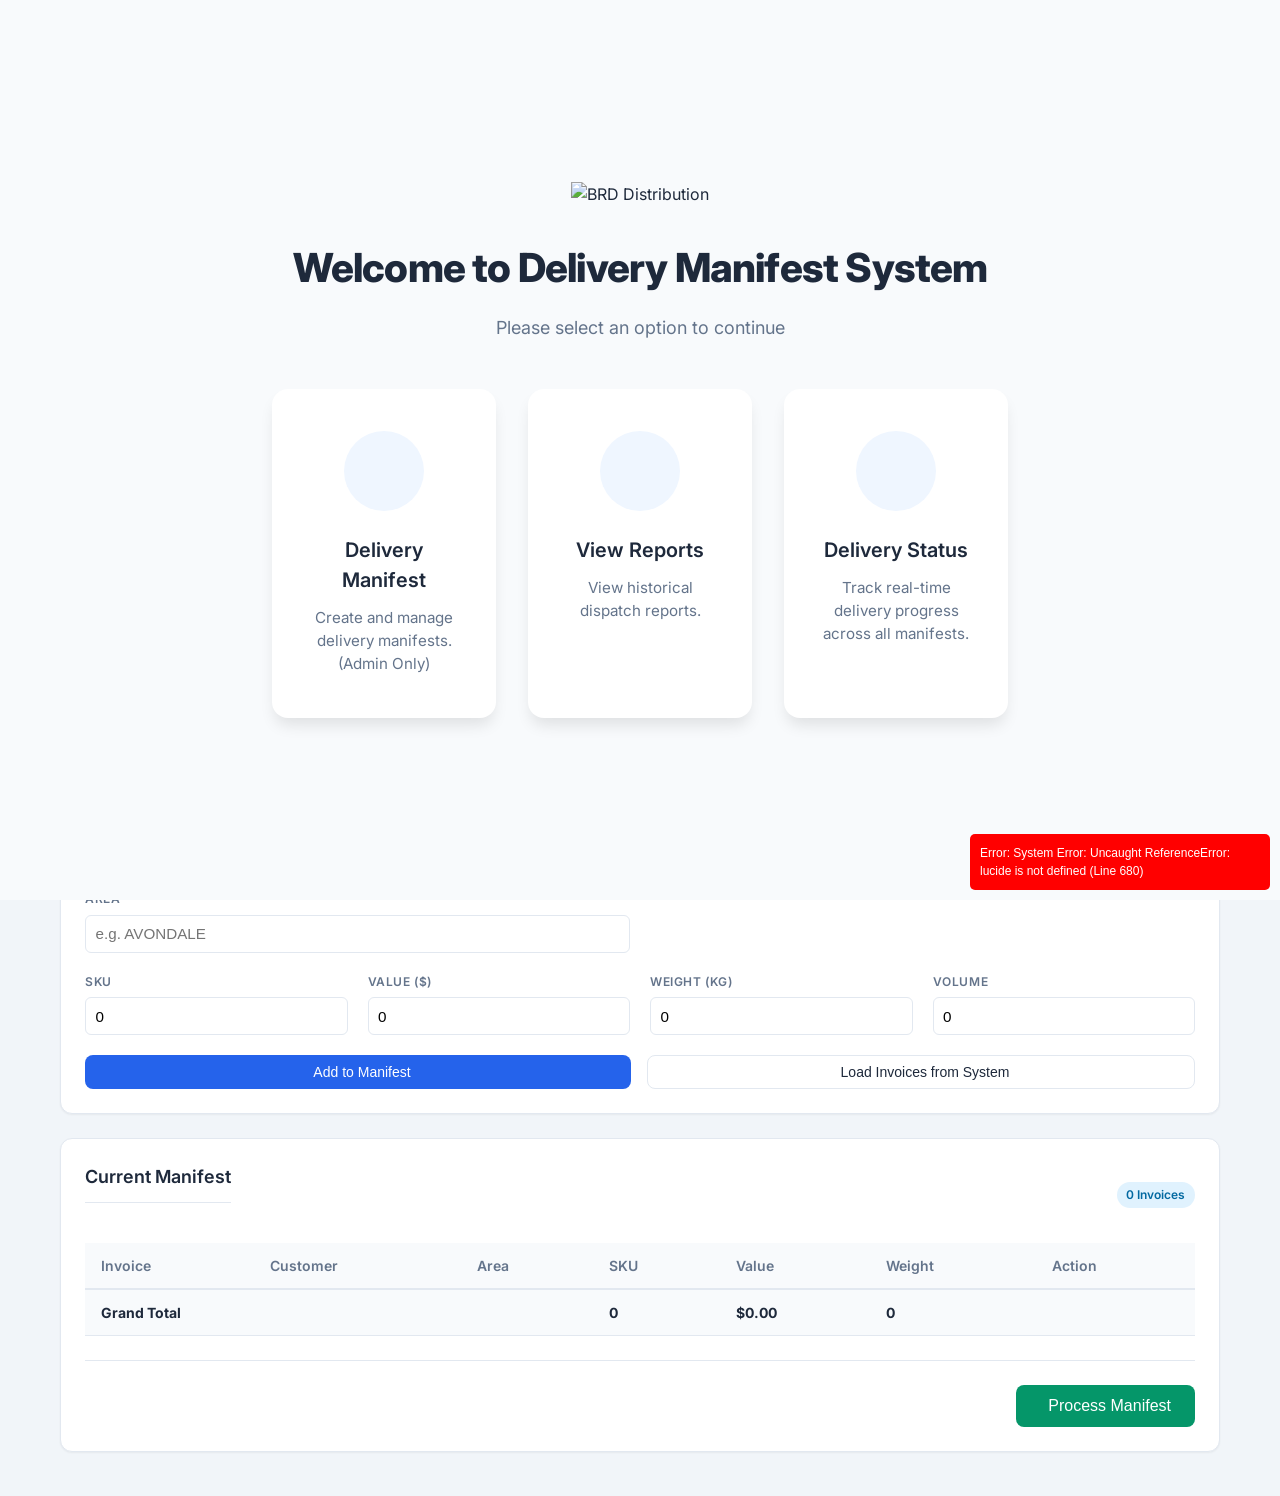
==== commit 1209008b: "fix: hide app shell during auth-pending to eliminate login flash Add body.auth-pending class to inde" ====
--- a/index.html
+++ b/index.html
@@ -18,7 +18,7 @@
     <link rel="stylesheet" href="dev_mode.css">
 </head>
 
-<body>
+<body class="auth-pending">
     <div class="app-container">
         <header class="app-header">
             <div class="header-content branding">
@@ -558,7 +558,7 @@
     </div>
 
     <!-- Landing Page Overlay -->
-    <div id="landing-overlay" class="landing-overlay">
+    <div id="landing-overlay" class="landing-overlay hidden">
         <div class="landing-content">
             <div class="landing-logo">
                 <img src="logo.png" alt="BRD Distribution">
--- a/style.css
+++ b/style.css
@@ -841,6 +841,13 @@
 }
 
 
+/* ── Auth-pending: hide app shell until JS resolves session state ────────── */
+/* Prevents dashboard HTML from flashing before DOMContentLoaded decides     */
+/* whether to show the landing overlay or restore the authenticated UI.       */
+body.auth-pending .app-container {
+    visibility: hidden;
+}
+
 /* Landing Page Styles */
 .landing-overlay {
     position: fixed;
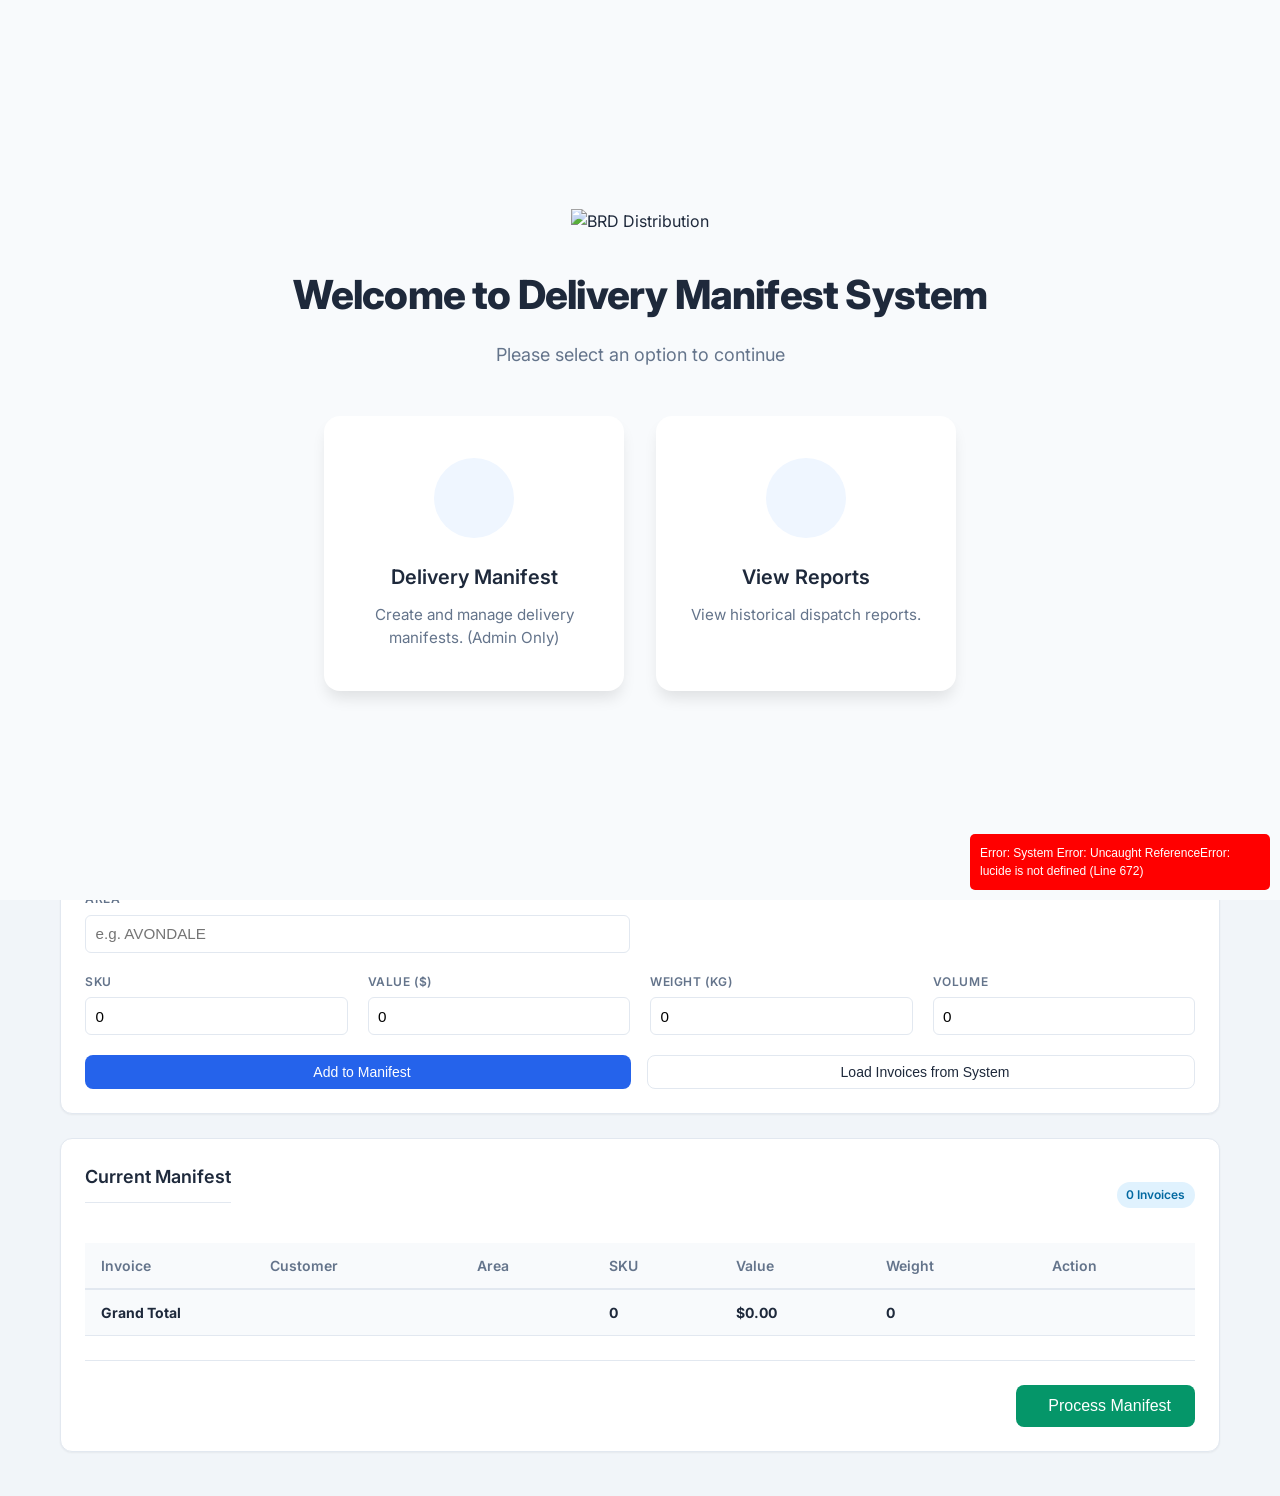
==== commit 2cc01b4c: "feat: remove Delivery Status card from landing page The landing overlay had three cards: Delivery Ma" ====
--- a/index.html
+++ b/index.html
@@ -583,14 +583,6 @@
                     <p>View historical dispatch reports.</p>
                 </div>
 
-                <div class="landing-card" id="landing-delivery-btn"
-                     onclick="window.location.href='delivery_status.html'">
-                    <div class="icon-box">
-                        <i data-lucide="map-pin"></i>
-                    </div>
-                    <h3>Delivery Status</h3>
-                    <p>Track real-time delivery progress across all manifests.</p>
-                </div>
             </div>
         </div>
     </div>
--- a/style.css
+++ b/style.css
@@ -865,6 +865,7 @@
 }
 
 .landing-overlay.hidden {
+    display: none;
     opacity: 0;
     pointer-events: none;
     z-index: -1;
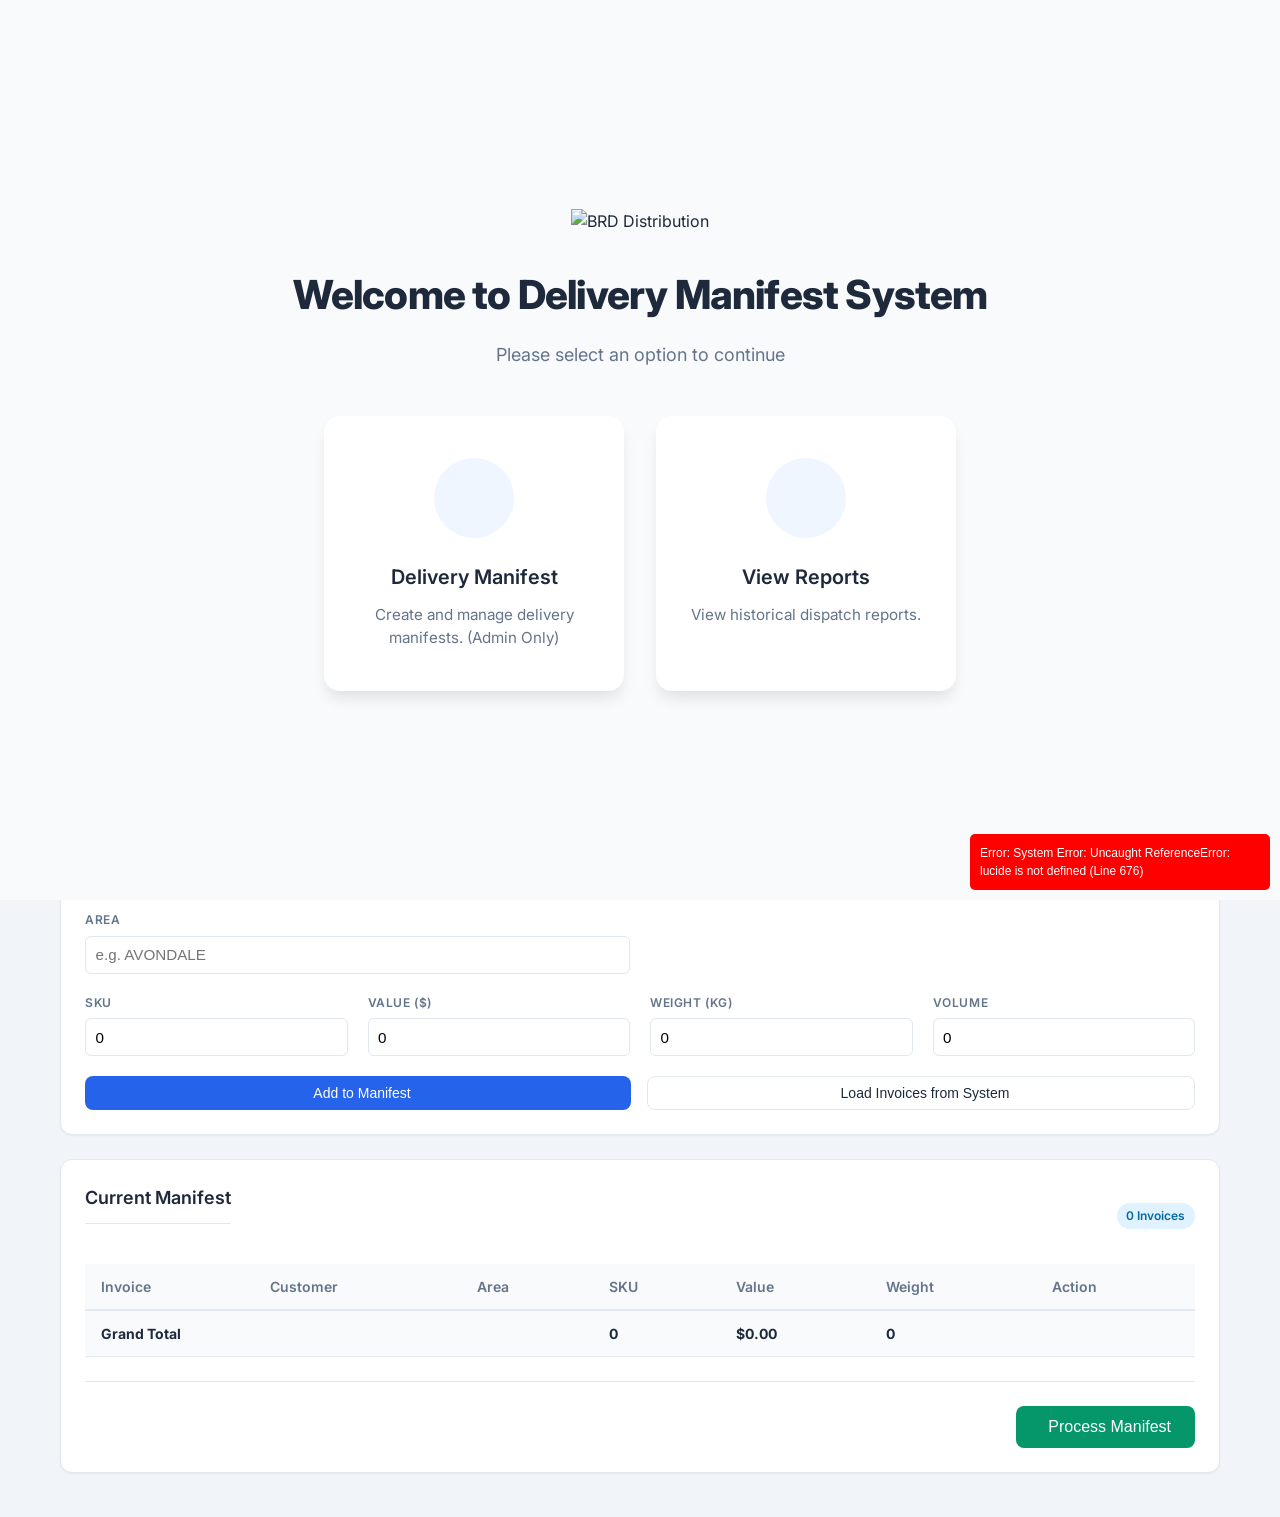
==== commit 538a6384: "feat: Phase 3 analytics dashboard + CSV export - Add analytics.html/css/js: office-only dashboard wi" ====
--- a/index.html
+++ b/index.html
@@ -33,6 +33,9 @@
             <div class="header-actions">
                 <button id="settings-btn" class="btn btn-secondary" onclick="window.location.href='settings.html'">
                     <i data-lucide="settings"></i> Settings
+                </button>
+                <button id="analytics-btn" class="btn btn-secondary">
+                    <i data-lucide="bar-chart-2"></i> Analytics
                 </button>
                 <button id="dispatch-report-btn" class="btn btn-secondary">
                     <i data-lucide="truck"></i> Dispatch Report
@@ -668,6 +671,7 @@
 
     <script src="auth.js"></script>
     <script src="script.js?v=4"></script>
+    <script src="manual_entry.js?v=1"></script>
     <script>
         lucide.createIcons();
     </script>
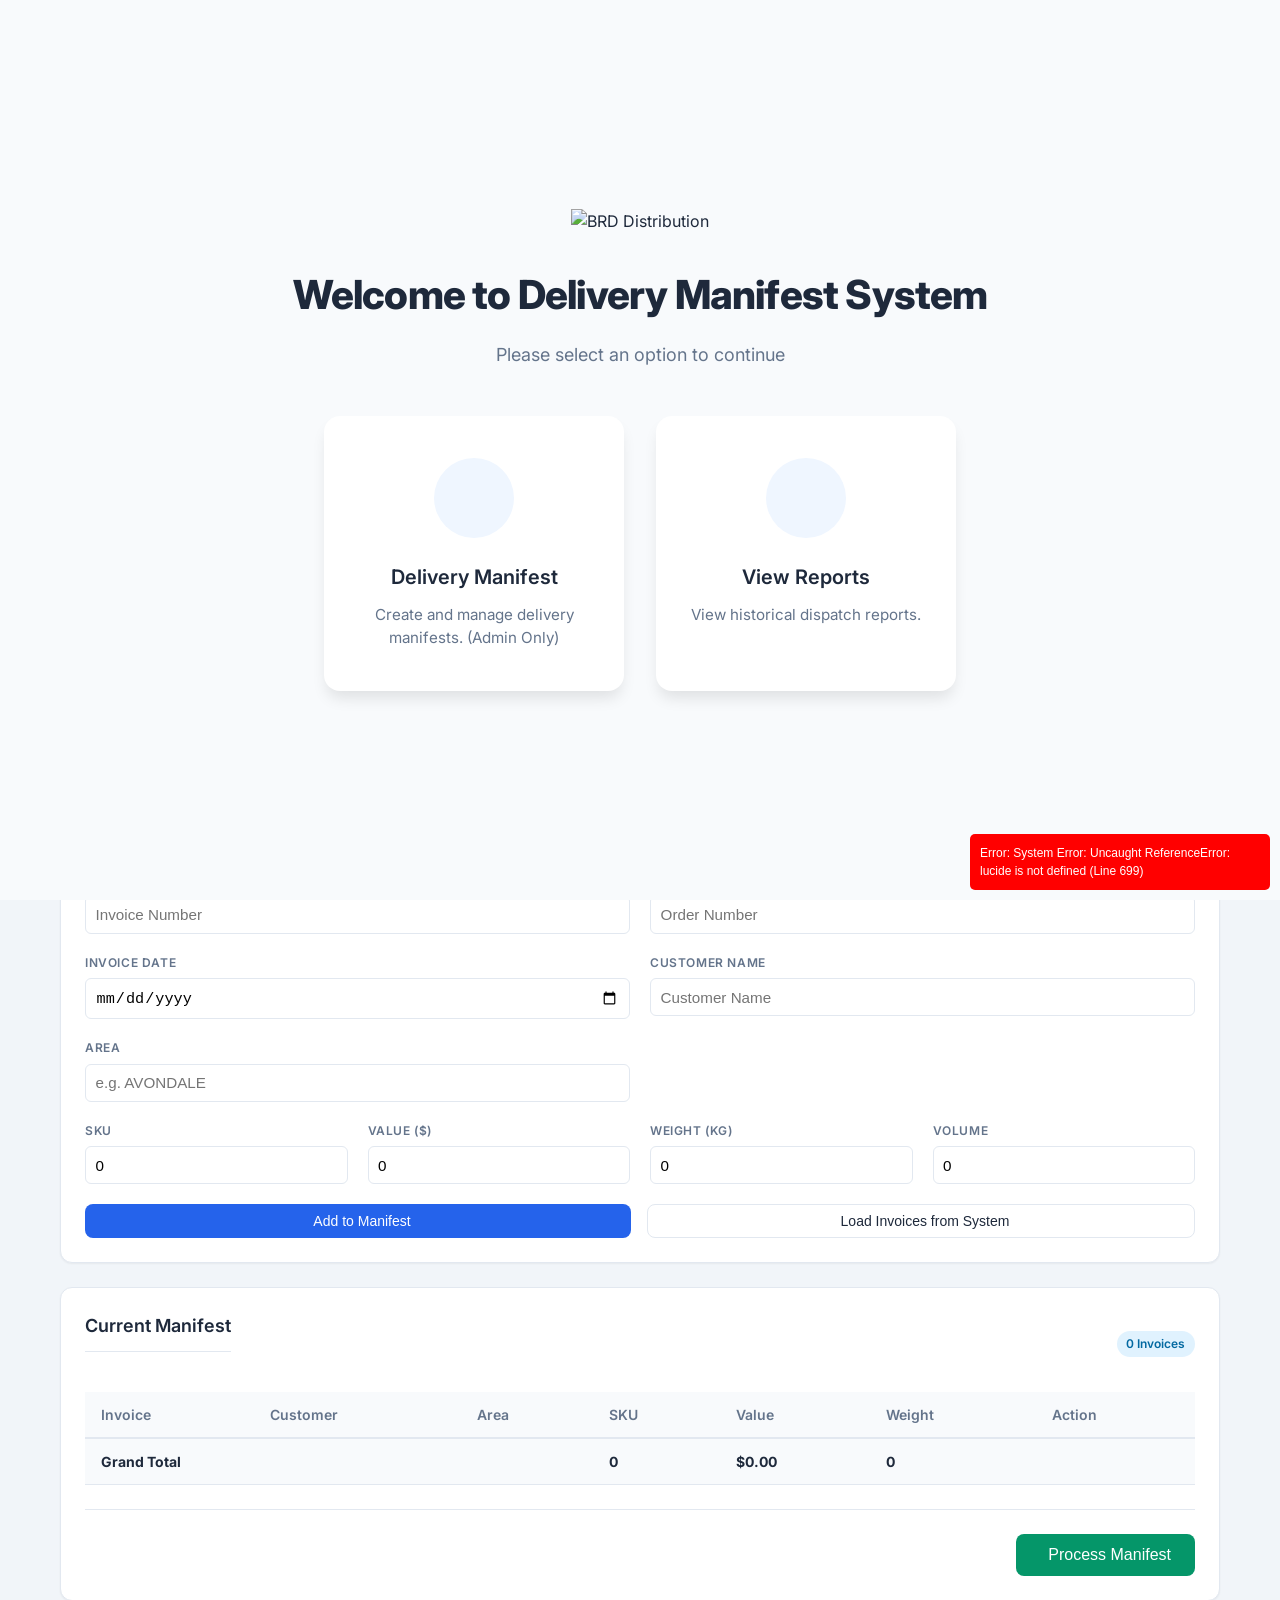
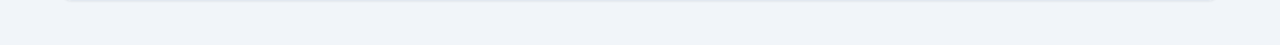
==== commit 07f05b20: "feat: Phase 1+2 UI layout — two-row header, nav labels, page title, form subgroups - Restructured ap" ====
--- a/index.html
+++ b/index.html
@@ -21,16 +21,28 @@
 <body class="auth-pending">
     <div class="app-container">
         <header class="app-header">
-            <div class="header-content branding">
-                <div class="logo-box">
-                    <img src="logo.png" alt="Company Logo" class="logo-img">
-                </div>
-                <div class="title-box">
-                    <h1>BRD DISTRIBUTION</h1>
-                    <span class="subtitle">Delivery Manifest System</span>
-                </div>
-            </div>
-            <div class="header-actions">
+            <!-- Row 1: Branding + Danger/Utility actions -->
+            <div class="header-top">
+                <div class="header-content branding">
+                    <div class="logo-box">
+                        <img src="logo.png" alt="Company Logo" class="logo-img">
+                    </div>
+                    <div class="title-box">
+                        <h1>BRD DISTRIBUTION</h1>
+                        <span class="subtitle">Delivery Manifest System</span>
+                    </div>
+                </div>
+                <div class="header-controls">
+                    <button id="reset-btn" class="btn btn-danger">
+                        <i data-lucide="refresh-cw"></i> Reset System
+                    </button>
+                    <button id="logout-btn" class="btn btn-secondary">
+                        <i data-lucide="log-out"></i> Logout
+                    </button>
+                </div>
+            </div>
+            <!-- Row 2: Main navigation -->
+            <div class="header-nav">
                 <button id="settings-btn" class="btn btn-secondary" onclick="window.location.href='settings.html'">
                     <i data-lucide="settings"></i> Settings
                 </button>
@@ -38,90 +50,101 @@
                     <i data-lucide="bar-chart-2"></i> Analytics
                 </button>
                 <button id="dispatch-report-btn" class="btn btn-secondary">
-                    <i data-lucide="truck"></i> Dispatch Report
+                    <i data-lucide="truck"></i> Dispatch
                 </button>
                 <button id="outstanding-orders-btn" class="btn btn-secondary">
-                    <i data-lucide="alert-circle"></i> Outstanding Orders
+                    <i data-lucide="alert-circle"></i> Orders
                 </button>
                 <button id="delivery-status-btn" class="btn btn-secondary"
                         onclick="window.location.href='delivery_status.html'">
-                    <i data-lucide="map-pin"></i> Delivery Status
+                    <i data-lucide="map-pin"></i> Delivery
                 </button>
                 <button id="view-reports-btn" class="btn btn-secondary">
-                    <i data-lucide="file-bar-chart-2"></i> View Reports
-                </button>
-                <button id="reset-btn" class="btn btn-danger">
-                    <i data-lucide="refresh-cw"></i> Reset System
-                </button>
-                <button id="logout-btn" class="btn btn-secondary">
-                    <i data-lucide="log-out"></i> Logout
+                    <i data-lucide="file-bar-chart-2"></i> Reports
                 </button>
             </div>
         </header>
 
         <main class="main-content">
-            <!-- Header Information Section -->
+            <!-- Page Title -->
+            <div class="page-title-block">
+                <h2>Create Manifest</h2>
+                <p class="page-subtitle">Assign truck, crew, and loading details</p>
+            </div>
+
+            <!-- Route Details Form -->
             <section class="card form-section">
-                <h2><i data-lucide="file-spreadsheet"></i> Route Details</h2>
-                <div class="grid-form">
-                    <div class="form-group">
-                        <label for="manifest-number">Manifest Number</label>
-                        <input type="text" id="manifest-number" readonly class="auto-generated">
-                    </div>
-                    <div class="form-group">
-                        <label for="date">Date</label>
-                        <input type="date" id="date">
-                    </div>
-                    <div class="form-group">
-                        <label for="reg-number">Registration #</label>
-                        <select id="reg-number">
-                            <option value="">Select Truck</option>
-                        </select>
-                    </div>
-                    <div class="form-group" style="align-self: end;">
-                        <button id="load-invoices-btn" class="btn btn-primary" type="button">
-                            <i data-lucide="file-search"></i> Load Invoices
-                        </button>
-                    </div>
-                </div>
-
-                <div class="grid-form three-col">
-                    <div class="form-group">
-                        <label for="driver">Driver Name</label>
-                        <select id="driver">
-                            <option value="">Select Driver</option>
-                        </select>
-                    </div>
-                    <div class="form-group">
-                        <label for="assistant">Assistant Name</label>
-                        <select id="assistant">
-                            <option value="">Select Assistant</option>
-                        </select>
-                    </div>
-                    <div class="form-group">
-                        <label for="checker">Checker Name</label>
-                        <select id="checker">
-                            <option value="">Select Checker</option>
-                        </select>
-                    </div>
-                </div>
-
-                <div class="grid-form four-col">
-                    <div class="form-group">
-                        <label for="pallets-brown">Pallets (Brown)</label>
-                        <input type="number" id="pallets-brown" value="0">
-                    </div>
-                    <div class="form-group">
-                        <label for="pallets-blue">Pallets (Blue)</label>
-                        <input type="number" id="pallets-blue" value="0">
-                    </div>
-                    <div class="form-group">
-                        <label for="crates">Crates</label>
-                        <input type="number" id="crates" value="0">
-                    </div>
-                    <div class="form-group">
-                        <label for="mileage">Mileage</label>
-                        <input type="number" id="mileage" value="0">
+                <!-- Trip Info -->
+                <div class="form-group-section">
+                    <h3 class="form-group-heading">Trip Info</h3>
+                    <div class="grid-form">
+                        <div class="form-group">
+                            <label for="manifest-number">Manifest Number</label>
+                            <input type="text" id="manifest-number" readonly class="auto-generated">
+                        </div>
+                        <div class="form-group">
+                            <label for="date">Date</label>
+                            <input type="date" id="date">
+                        </div>
+                        <div class="form-group">
+                            <label for="reg-number">Registration #</label>
+                            <select id="reg-number">
+                                <option value="">Select Truck</option>
+                            </select>
+                        </div>
+                        <div class="form-group" style="align-self: end;">
+                            <button id="load-invoices-btn" class="btn btn-primary" type="button">
+                                <i data-lucide="file-search"></i> Load Invoices
+                            </button>
+                        </div>
+                    </div>
+                </div>
+
+                <!-- Crew -->
+                <div class="form-group-section">
+                    <h3 class="form-group-heading">Crew</h3>
+                    <div class="grid-form three-col">
+                        <div class="form-group">
+                            <label for="driver">Driver Name</label>
+                            <select id="driver">
+                                <option value="">Select Driver</option>
+                            </select>
+                        </div>
+                        <div class="form-group">
+                            <label for="assistant">Assistant Name</label>
+                            <select id="assistant">
+                                <option value="">Select Assistant</option>
+                            </select>
+                        </div>
+                        <div class="form-group">
+                            <label for="checker">Checker Name</label>
+                            <select id="checker">
+                                <option value="">Select Checker</option>
+                            </select>
+                        </div>
+                    </div>
+                </div>
+
+                <!-- Load Details -->
+                <div class="form-group-section">
+                    <h3 class="form-group-heading">Load Details</h3>
+                    <div class="grid-form four-col">
+                        <div class="form-group">
+                            <label for="pallets-brown">Pallets (Brown)</label>
+                            <input type="number" id="pallets-brown" value="0">
+                        </div>
+                        <div class="form-group">
+                            <label for="pallets-blue">Pallets (Blue)</label>
+                            <input type="number" id="pallets-blue" value="0">
+                        </div>
+                        <div class="form-group">
+                            <label for="crates">Crates</label>
+                            <input type="number" id="crates" value="0">
+                        </div>
+                        <div class="form-group">
+                            <label for="mileage">Mileage</label>
+                            <input type="number" id="mileage" value="0">
+                        </div>
                     </div>
                 </div>
             </section>
--- a/style.css
+++ b/style.css
@@ -35,14 +35,35 @@
 /* Header */
 .app-header {
     display: flex;
-    justify-content: space-between;
-    align-items: center;
+    flex-direction: column;
     margin-bottom: 2rem;
     background-color: var(--card-bg);
-    padding: 1rem 1.5rem;
+    padding: 1.25rem 1.5rem 1rem;
     border-radius: 0.75rem;
     box-shadow: var(--shadow-md);
     border-left: 5px solid var(--primary-color);
+}
+
+.header-top {
+    display: flex;
+    justify-content: space-between;
+    align-items: center;
+    padding-bottom: 0.875rem;
+    border-bottom: 1px solid var(--border-color);
+}
+
+.header-controls {
+    display: flex;
+    gap: 0.75rem;
+    align-items: center;
+}
+
+.header-nav {
+    display: flex;
+    gap: 0.5rem;
+    align-items: center;
+    padding-top: 0.75rem;
+    flex-wrap: wrap;
 }
 
 .branding {
@@ -1045,6 +1066,52 @@
 }
 }
 
+/* Page Title Block */
+.page-title-block {
+    margin-bottom: 1.25rem;
+    padding: 0 0.25rem;
+}
+
+.page-title-block h2 {
+    font-size: 1.375rem;
+    font-weight: 700;
+    color: var(--text-dark);
+    margin-bottom: 0.2rem;
+    border-bottom: none;
+    padding-bottom: 0;
+    display: block;
+}
+
+.page-subtitle {
+    font-size: 0.875rem;
+    color: var(--text-light);
+    font-weight: 400;
+}
+
+/* Form Subgroup Sections */
+.form-group-section {
+    margin-bottom: 1.75rem;
+}
+
+.form-group-section:last-child {
+    margin-bottom: 0;
+}
+
+.form-group-section .grid-form {
+    margin-bottom: 0;
+}
+
+.form-group-heading {
+    font-size: 0.6875rem;
+    font-weight: 700;
+    color: var(--text-light);
+    text-transform: uppercase;
+    letter-spacing: 0.08em;
+    margin-bottom: 0.875rem;
+    padding-bottom: 0.5rem;
+    border-bottom: 1px solid var(--border-color);
+}
+
 /* Print Preview Styles */
 .printable-sheet {
     background: white;
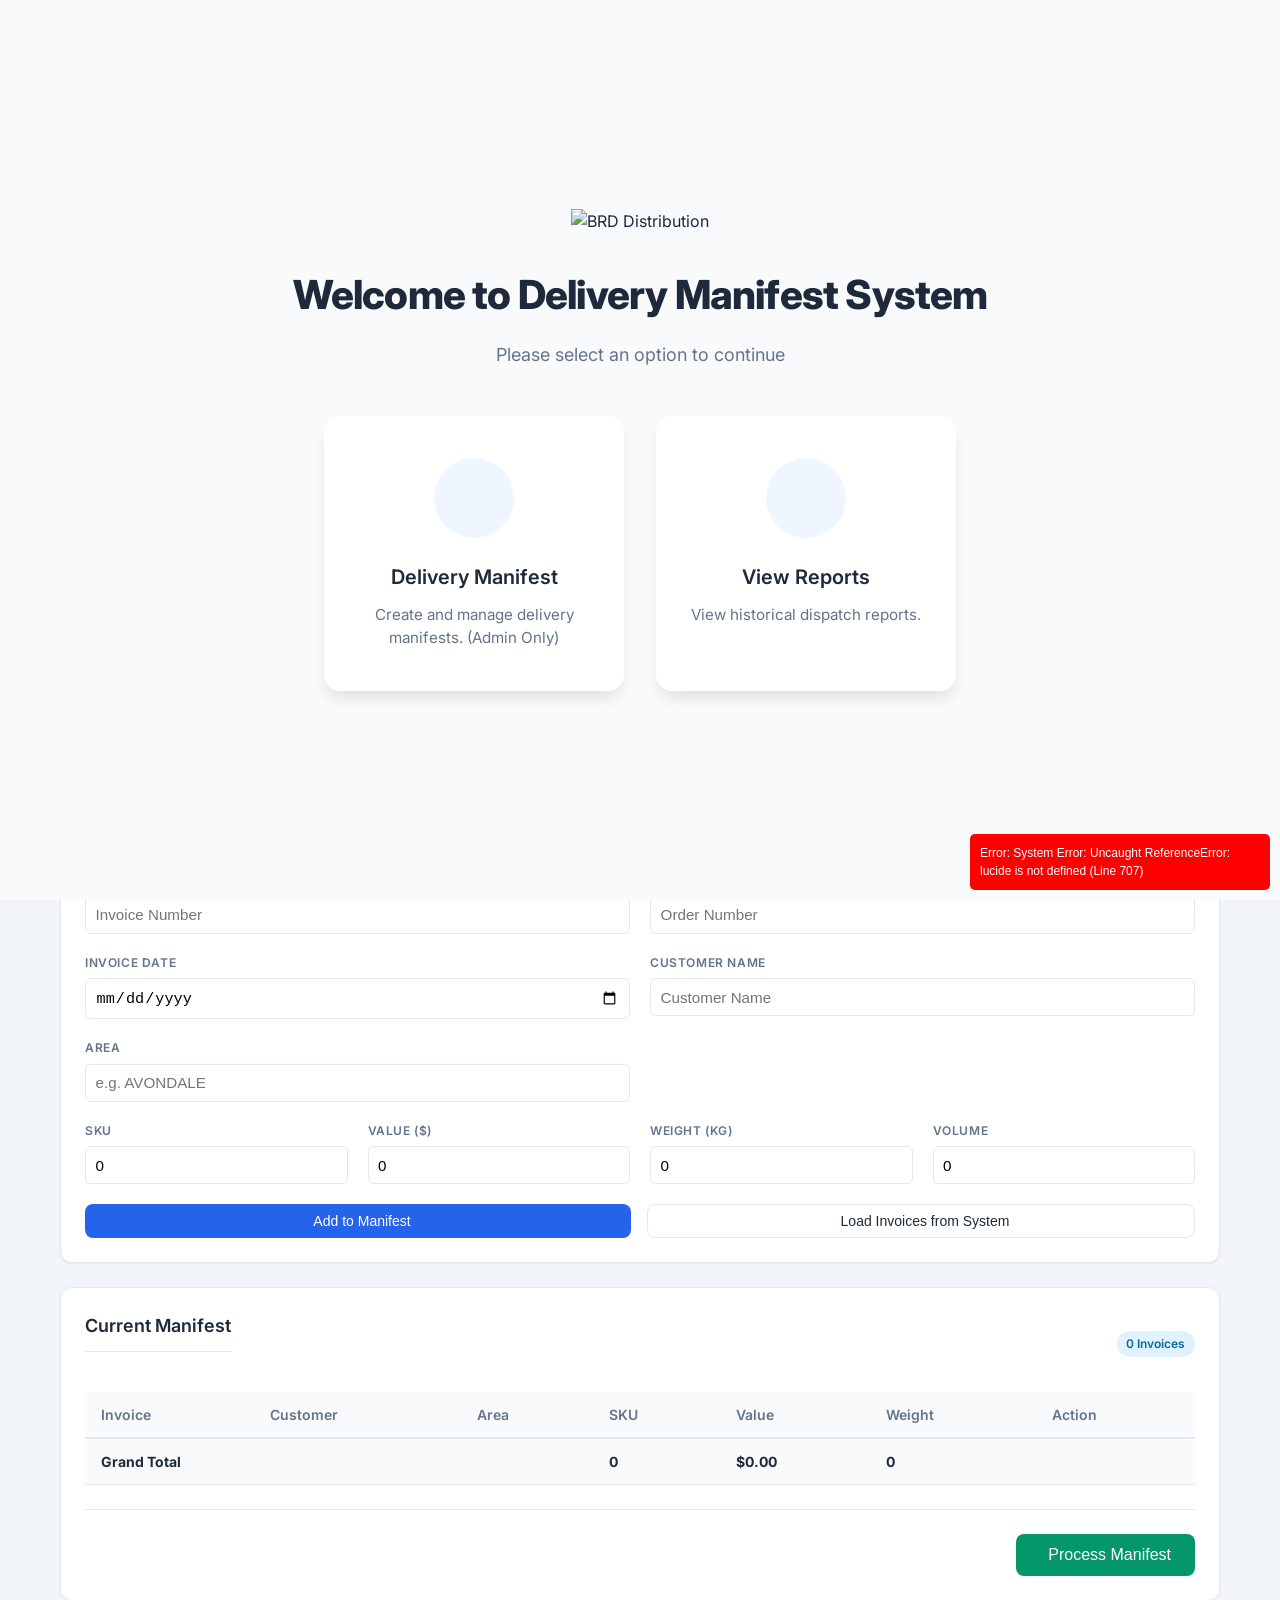
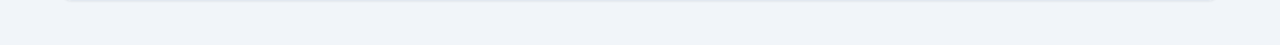
==== commit 554824c0: "feat: add USD/ZWL currency support across parser, storage, analytics, and UI Adds orders.currency / " ====
--- a/index.html
+++ b/index.html
@@ -530,6 +530,13 @@
                                 <input type="number" id="manual-total-value" placeholder="0.00" step="0.01">
                             </div>
                             <div class="form-group">
+                                <label for="manual-currency">Currency *</label>
+                                <select id="manual-currency">
+                                    <option value="USD" selected>USD</option>
+                                    <option value="ZWL">ZWL</option>
+                                </select>
+                            </div>
+                            <div class="form-group">
                                 <label for="manual-area">Area</label>
                                 <input type="text" id="manual-area" placeholder="Optional">
                             </div>
@@ -693,8 +700,9 @@
     </div>
 
     <script src="auth.js"></script>
-    <script src="script.js?v=4"></script>
-    <script src="manual_entry.js?v=1"></script>
+    <script src="currency_utils.js"></script>
+    <script src="script.js?v=5"></script>
+    <script src="manual_entry.js?v=2"></script>
     <script>
         lucide.createIcons();
     </script>
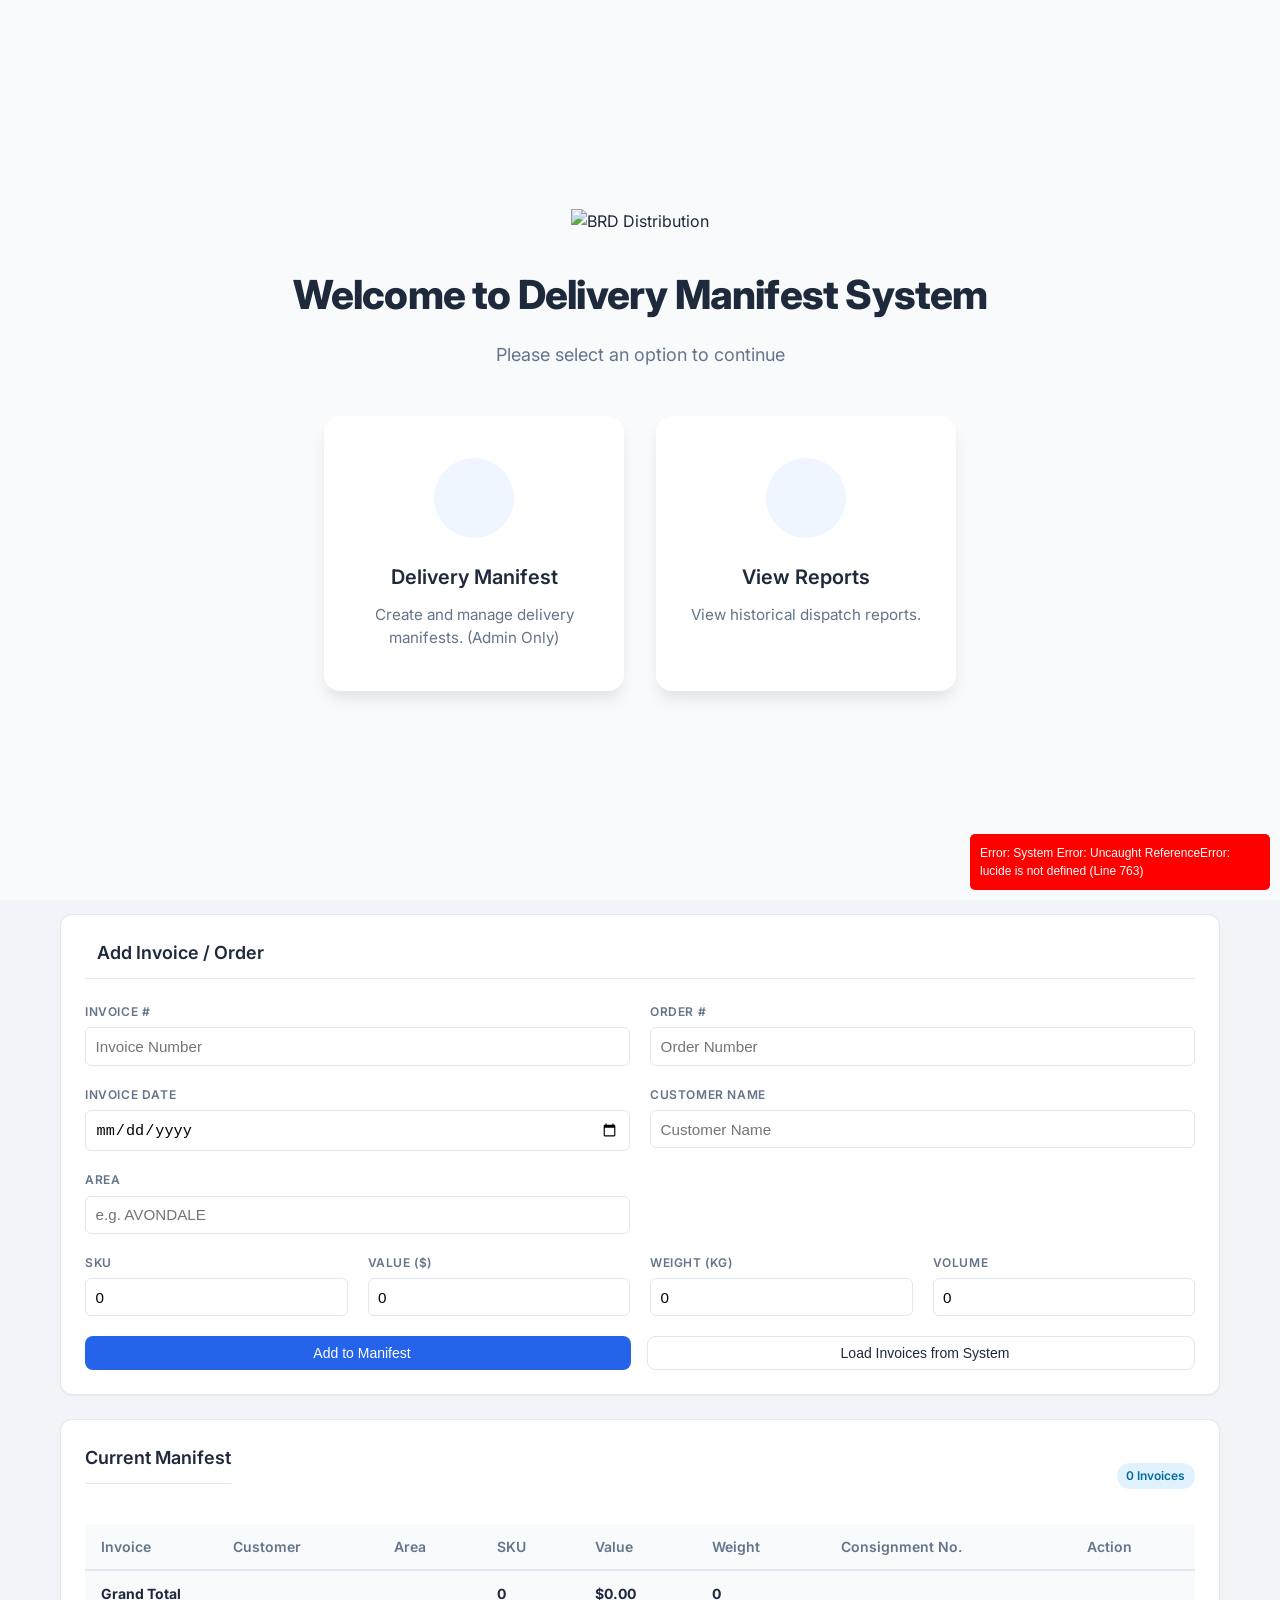
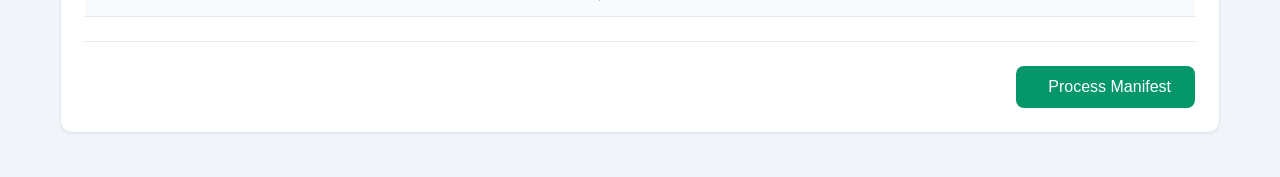
==== commit 1315cd31: "Add Swift/3PL consignment capture and preview display Adds manifest-level Swift/3PL consignment capt" ====
--- a/index.html
+++ b/index.html
@@ -147,6 +147,38 @@
                         </div>
                     </div>
                 </div>
+
+                <!-- 3PL / Swift Consignment Details -->
+                <div class="form-group-section">
+                    <h3 class="form-group-heading">3PL / Swift Consignment Details</h3>
+                    <div class="grid-form">
+                        <div class="form-group">
+                            <label for="delivery-type">Delivery Type</label>
+                            <select id="delivery-type">
+                                <option value="INTERNAL">INTERNAL</option>
+                                <option value="SWIFT_3PL">SWIFT_3PL</option>
+                            </select>
+                        </div>
+                    </div>
+                    <div id="swift-consignment-fields" class="grid-form hidden">
+                        <div class="form-group">
+                            <label for="third-party-provider">3PL Provider</label>
+                            <input type="text" id="third-party-provider" value="Swift">
+                        </div>
+                        <div class="form-group">
+                            <label for="consignment-number">Consignment Number</label>
+                            <input type="text" id="consignment-number" placeholder="Consignment Number">
+                        </div>
+                        <div class="form-group">
+                            <label for="consignment-date">Consignment Date</label>
+                            <input type="date" id="consignment-date">
+                        </div>
+                        <div class="form-group">
+                            <label for="consignment-notes">Consignment Notes</label>
+                            <textarea id="consignment-notes" placeholder="Optional notes"></textarea>
+                        </div>
+                    </div>
+                </div>
             </section>
 
             <!-- Add Order Section -->
@@ -219,6 +251,7 @@
                                 <th>SKU</th>
                                 <th>Value</th>
                                 <th>Weight</th>
+                                <th>Consignment No.</th>
                                 <th>Action</th>
                             </tr>
                         </thead>
@@ -231,6 +264,7 @@
                                 <td id="total-sku">0</td>
                                 <td id="total-value">$0.00</td>
                                 <td id="total-weight">0</td>
+                                <td></td>
                                 <td></td>
                             </tr>
                         </tfoot>
@@ -443,6 +477,28 @@
                         <div class="preview-item">
                             <span class="preview-label">Number of Invoices:</span>
                             <span class="preview-value" id="preview-invoice-count"></span>
+                        </div>
+                    </div>
+                </div>
+
+                <div class="preview-section hidden" id="preview-swift-section">
+                    <h3>3PL / Swift Consignment Details</h3>
+                    <div class="preview-grid">
+                        <div class="preview-item">
+                            <span class="preview-label">Provider:</span>
+                            <span class="preview-value" id="preview-third-party-provider"></span>
+                        </div>
+                        <div class="preview-item">
+                            <span class="preview-label">Consignment No.:</span>
+                            <span class="preview-value" id="preview-consignment-number"></span>
+                        </div>
+                        <div class="preview-item">
+                            <span class="preview-label">Consignment Date:</span>
+                            <span class="preview-value" id="preview-consignment-date"></span>
+                        </div>
+                        <div class="preview-item">
+                            <span class="preview-label">Notes:</span>
+                            <span class="preview-value" id="preview-consignment-notes"></span>
                         </div>
                     </div>
                 </div>
